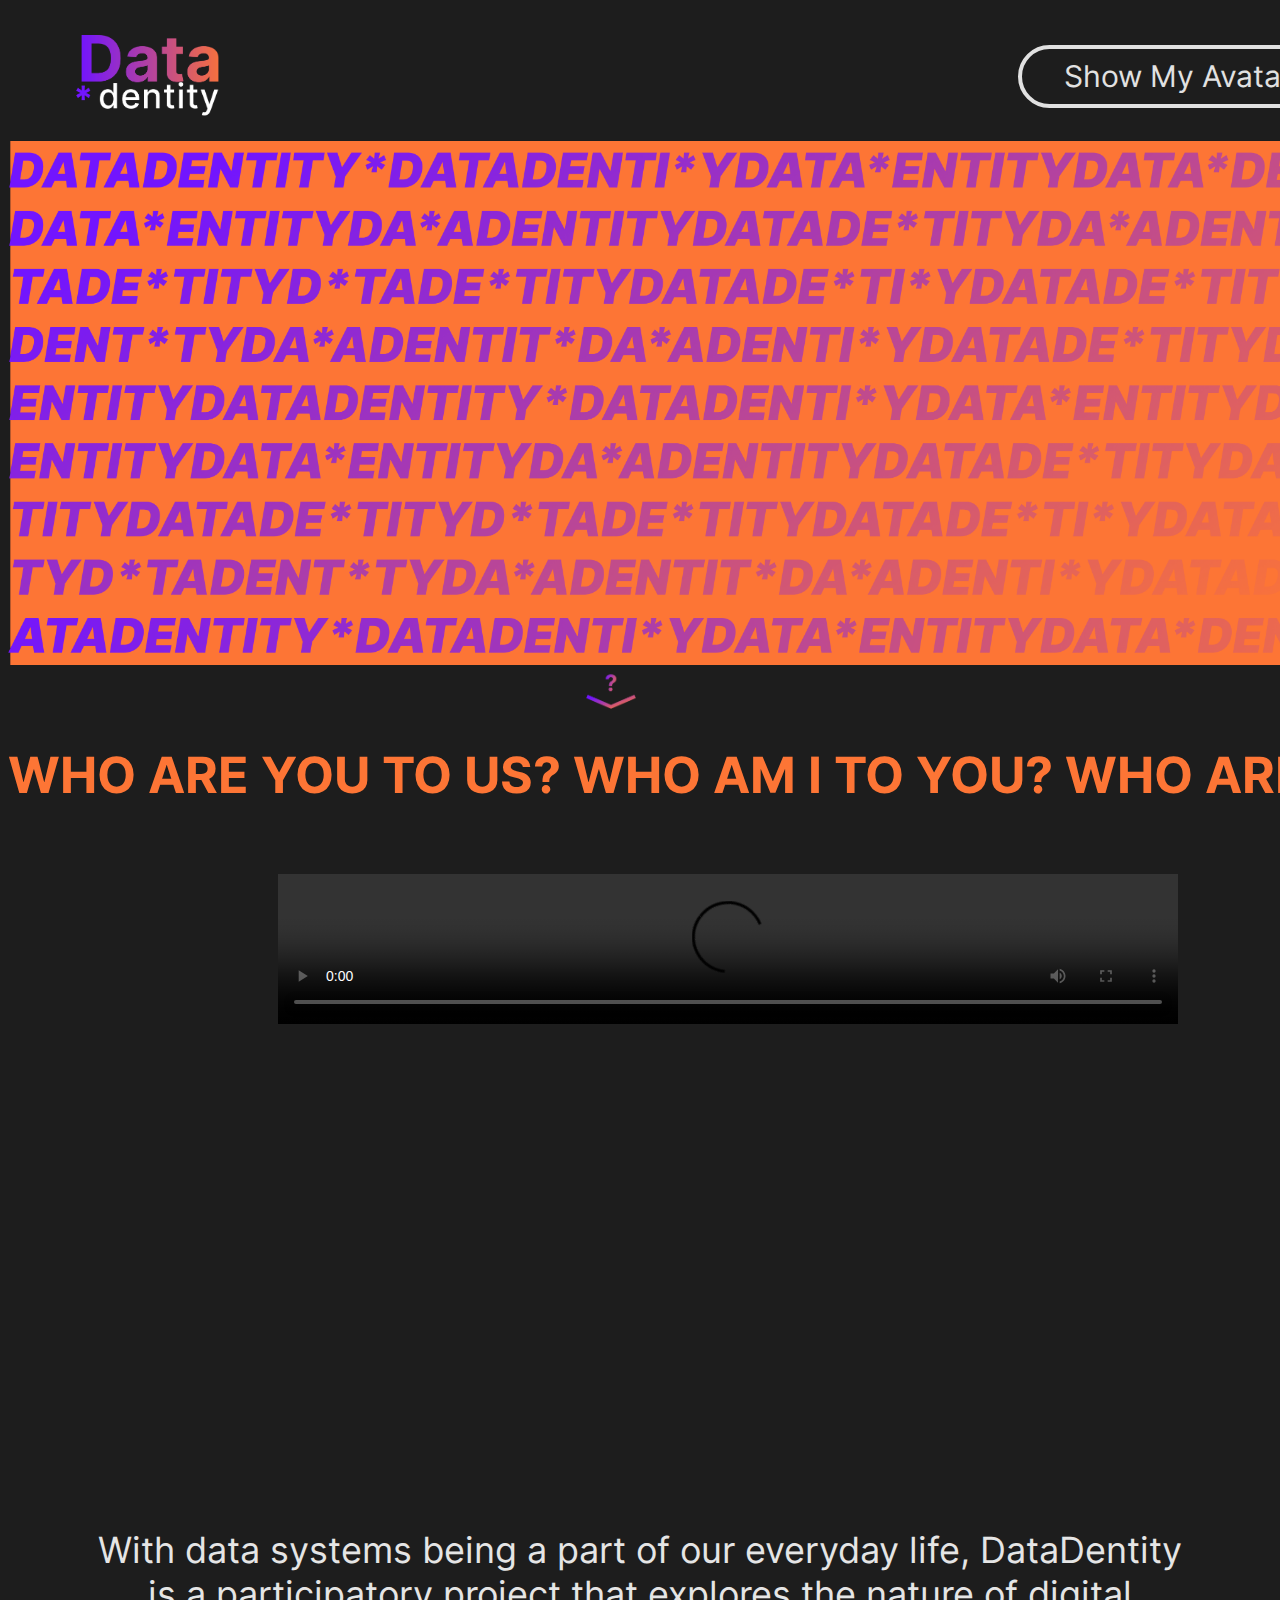
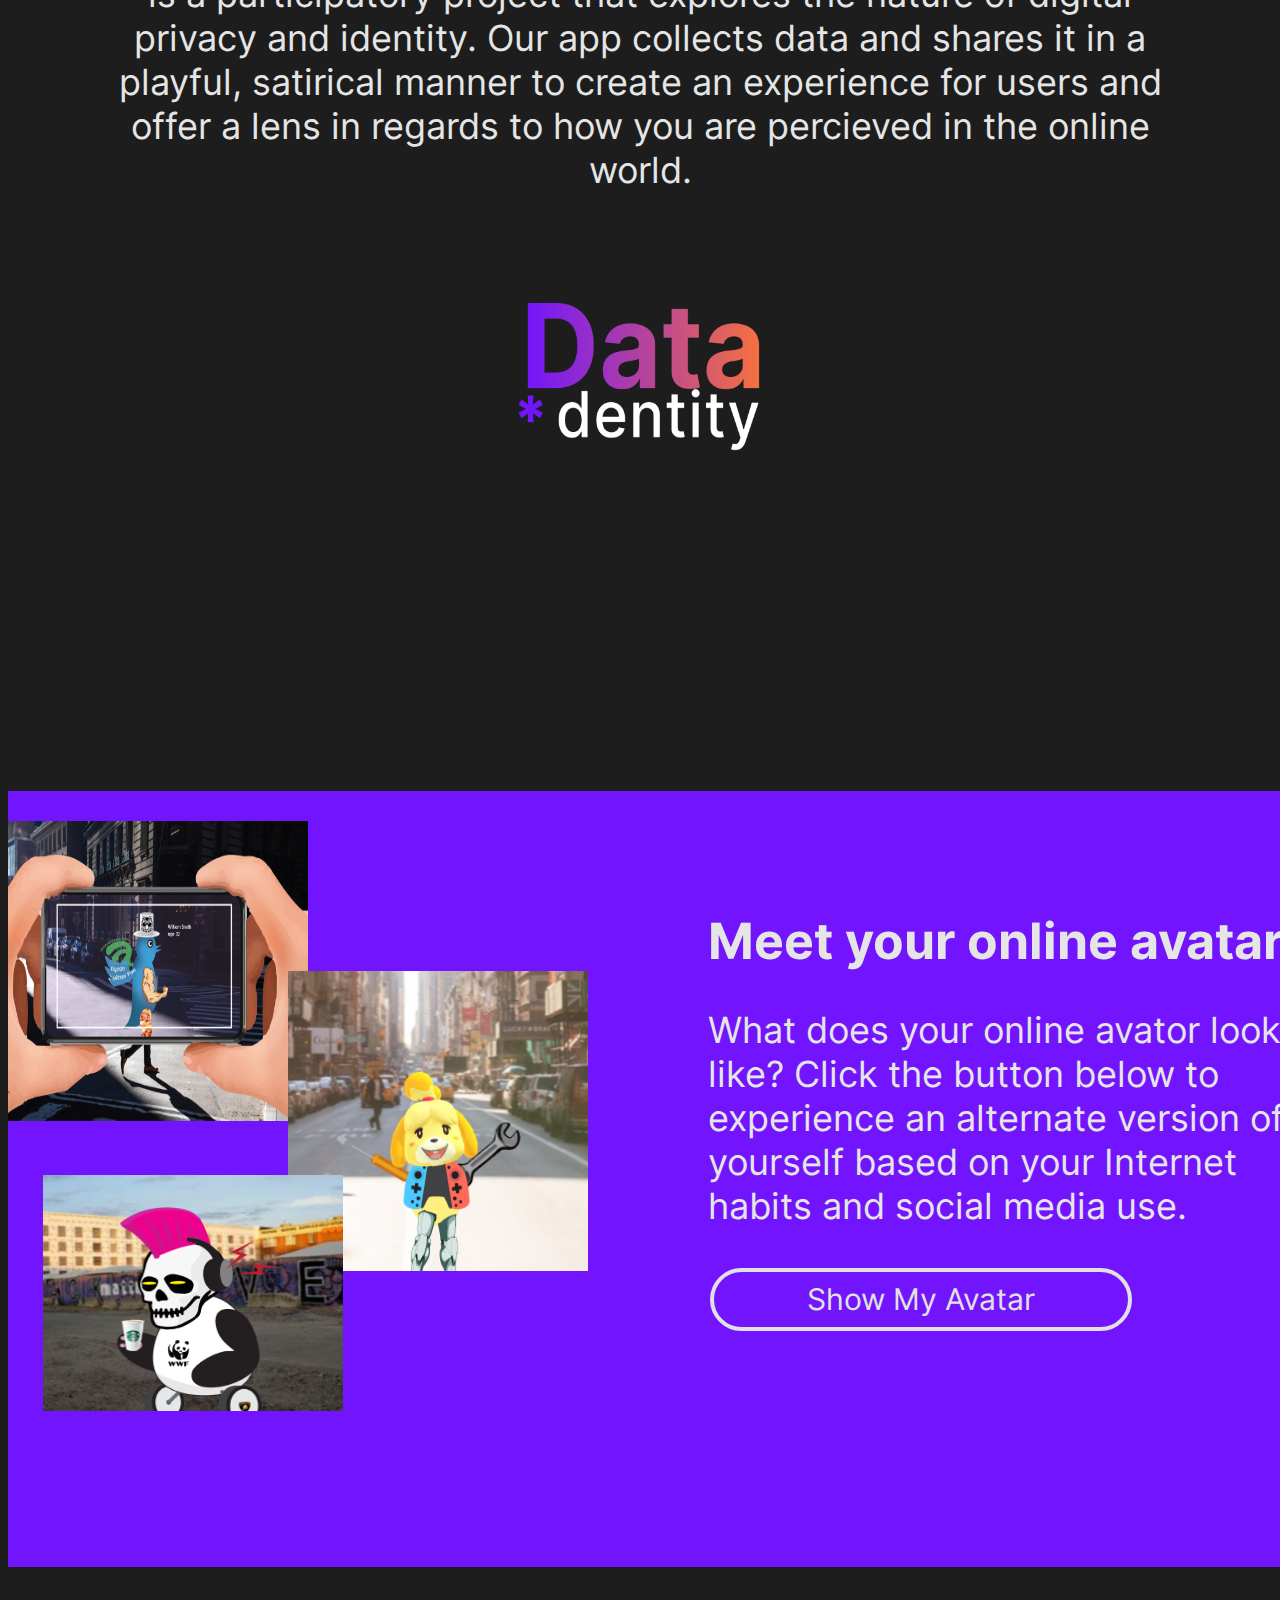
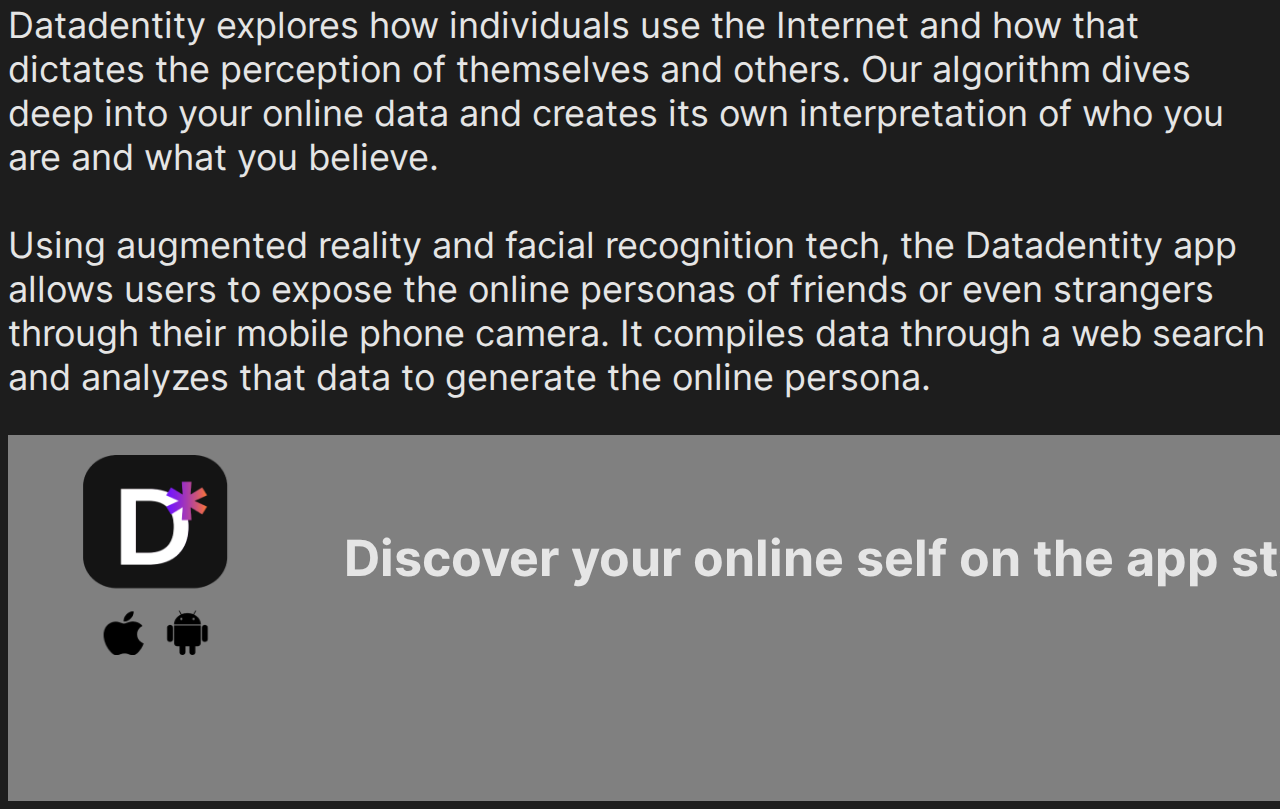
==== index.html @ d66a1d4f "Update index.html" ====
<!DOCTYPE html>
<html>
    <head>
        <link href="stylesupdated.css" rel="stylesheet">
        <title>Datadentity</title>
    </head>
    <body>
        <div class="navBar" style="padding-left:66px; padding-top: 27px">
            <a href="index.html"><img src="logo.png" width=148 height=82 > </a>
            <a href="page2.html" class="button navbutton">Show My Avatar</a>
        </div>

        <div id = "headerImage">
            <img src="headerimage.png" height=524>
        </div>

        <div id="scrollImage">
            <img src="scroll.png" height=40>
        </div>
<p class="marquee">
  <span> WHO ARE YOU TO US? WHO AM I TO YOU? WHO ARE WE TO EACH OTHER? WHO ARE YOU TO US?&nbsp;</span>
</p>

<div id="video">
    <video width="900" controls>
        <source src="datadentityVideoTheSmallest.mp4" type="video/mp4">
    </video>
</div>


<div id="bodytext1">
            <p>With data systems being a part of our everyday life, DataDentity is a participatory project 
                that explores the nature of digital privacy and identity. Our app collects data and shares 
                it in a playful, satirical manner to create an experience for users 
                and offer a lens in regards to how you are percieved in the online world.</p>
</div>

<div id="vidlogo">
    <img src="logo.png" width=250 height=150 >
</div>
    

<div class="purplebox">
    <div id="pics">
        <div id="avatar1">
            <img src="birdimage.png" width=300 height=300>
        </div>
        <div id="avatar2">
            <img src="dogimage.png" width=300 height=300>
        </div>
        <div id="avatar3">
            <img src="pandaimage.png" width=300 height=300>
        </div>
    </div>
    <div id="avatartext">
        <h1>Meet your online avatar.</h1>
        <p>What does your online avator look like? Click the button below to experience an alternate version of yourself based on your Internet habits and social media use.</p>
        <a  href="page2.html" class="button outlinedbutton">Show My Avatar</a>  
    </div>
            
</div>


<div id="bodytext2">
    <p>Datadentity explores how individuals use the Internet and how that dictates the perception
         of themselves and others. Our algorithm dives deep into your online data and creates its 
         own interpretation of who you are and what you believe. <br><br>

        Using augmented reality and facial recognition tech, the Datadentity app allows users to 
        expose the online personas of friends or even strangers through their mobile phone camera. 
        It compiles data through a web search and analyzes that data to generate the online persona.</p>
</div>
       

<div id="greybox">
    <div id="appImage">
        <img src="appimage.png" width=150 height=200>
     </div>
    <div id="apptext">
        <h1>Discover your online self on the app store.</h1>
    </div>
</div>
      

<!-- <div id="footer">
        <img src="logo.png" width=200 height=150>
    </div> -->

    </body>
</html>
---- stylesupdated.css ----
@font-face {
    font-family: 'inter-regular';
    src: url('inter_regular.eot');
    src: url('inter_regular.eot?#iefix') format('embedded-opentype');
    src: url('inter-regular.svg#Inter-Regular') format('svg'),
         url('inter-regular.ttf') format('truetype'),
         url('inter-regular.woff') format('woff');
    font-weight: normal;
    font-style: normal;
  }
  @font-face {
    font-family: 'inter-bold';
    src: url('inter-bold.eot');
    src: url('inter-bold.eot?#iefix') format('embedded-opentype'),
         url('inter-bold.svg#Inter-Bold') format('svg'),
         url('inter-bold.ttf') format('truetype'),
         url('inter-bold.woff') format('woff');
    font-weight: normal;
    font-style: normal;
  }
  .marquee {
  margin: 0 auto;
  white-space: nowrap;
  
  width: 1440px;
  height: 121px;
 
  top: 831px;
  color: white;
  font-family: inter-bold;
  color: #FD7535;
  font-size: 50px;
}

.marquee span {
  display: inline-block;
  padding-left:0%;
  animation: marquee 28s linear infinite;
  font-family: inter-bold;
  color: #FD7535;
  font-size: 50px;
}

.marquee2 span {
  animation-delay: 2.5s;
}

@keyframes marquee {
  0% {
    transform: translate(0, 0);
  }
  100% {
    transform: translate(-100%, 0);
  }
}
  
  body{
      background-color: #1D1D1D;
  }
  a {
    text-decoration: none;

  }

  div {
    display: block;
  }
  .button {
      font-family: inter-regular;
      font-size: 30px;
      color: #E1E1E1;
      text-transform: capitalize;
      text-align: center;
      vertical-align: middle;
        display: inline-block;
        margin: 4px 2px;
  }

.navbutton {
	border: 4px solid #E1E1E1;
	border-radius: 100px;
	background: none;
	position: absolute;
  width: 312px;
  line-height: 55px;
	height: 55px;
	left: 1016px;
	top: 41px;
}
.outlinedbutton {
	border: 4px solid #E1E1E1;
	border-radius: 100px;
	background: none;
  width: 414px;
  line-height: 55px;
  height: 55px;
}
.purplebutton {
	border-radius: 100px;
	background: #7215FE;
	position: absolute;
	width: 414px;
	height: 94.54px;
	left: 513px;
	top: 554px;
}
  h1{
	font-family: inter-bold;
	font-style: normal;
	font-size: 50px;
	line-height: 61px;
	color: #E5E5E5;
}

p{
  font-family: inter-regular;
font-style: normal;
font-weight: 500;
font-size: 36px;
line-height: 44px;
color: #E5E5E5;
}

.navBar {
    overflow: hidden;
    padding-bottom: 20px;
     left: 66px;
top: 27px;
  }
  
.navBar a {
    float:left;
  
}

#bodytext1 {
	font-family: inter-regular;
	font-style: normal;
	font-weight: 500;
	font-size: 36px;
	line-height: 44px;
	color: #E5E5E5;
	padding-left: 75px;
	padding-right: 75px;
	padding-bottom: 75px;
	text-align: center;
}
}


#bodytext2 {
	font-family: inter-regular;
	font-style: normal;
	font-weight: 500;
	font-size: 36px;
	line-height: 44px;
	color: #E5E5E5;
	padding-left: 75px;
  	padding-right: 75px;
	padding-bottom: 126px;
}


#bodytext3 {
	font-family: inter-regular;
	font-style: normal;
	font-weight: 500;
	font-size: 26px;
	line-height: 44px;
	color: #E5E5E5;
}


#scrollImage {
    margin-left: auto;
    margin-right: auto;
	width: 108px;
	height: 84px;
	left: 100px;
}


#video {
  margin-left: 270px;
  height: 618px;
}

.purplebox {
  width: 1440px;
  height: 650px;
  background-color: #7215FE;
  flex-direction: row;
	padding-bottom: 126px;
}


  #generatebutton {
    font-family: inter-regular;
    color: #E1E1E1;
    font-size: 30px;
    line-height: 36px;
    border: 4px solid #1D1D1D;
	  border-radius: 100px;
    background-color: #7215FE;
    padding:15px;
    display: block;
    margin: 0 auto;
}


#caption {
  font-family: inter-regular;
	font-style: normal;
	font-weight: 500;
	font-size: 22px;
	line-height: 44px;
	color: #E5E5E5;
}


#avatar1 {
  z-index: 1;
  position: absolute;
}


#avatar2 {
  z-index: 2;
  margin-left:280px;
  position:relative;
  top:150px; 
}


#avatar3 {
  z-index: 3;
  margin-left: 35px;
  position:relative;
  top: 50px;
}


#vidlogo {
    position: relative;
    text-align: center;
	padding-bottom: 300px;
}


#avatartext {
  position:relative;
  margin-left:700px;
  top:120px;
  padding-right: 100px;
}


#pics {
  position:relative;
  float:left;
  margin-top:30px;  
}


#greybox {
  position: relative;
  background-color: grey;
  width: 1440px;
  height: 240px;
	padding-bottom: 126px;

}


#apptext {
  float:right;
 position:relative;
 padding-right: 75px;
 padding-top:60px;

}


#appImage {
  float:left;
  position: relative;
  padding-left: 75px;
  padding-top:20px;
}


.footer {
  position:fixed;
  bottom: 0;
  width: 100%;
  }
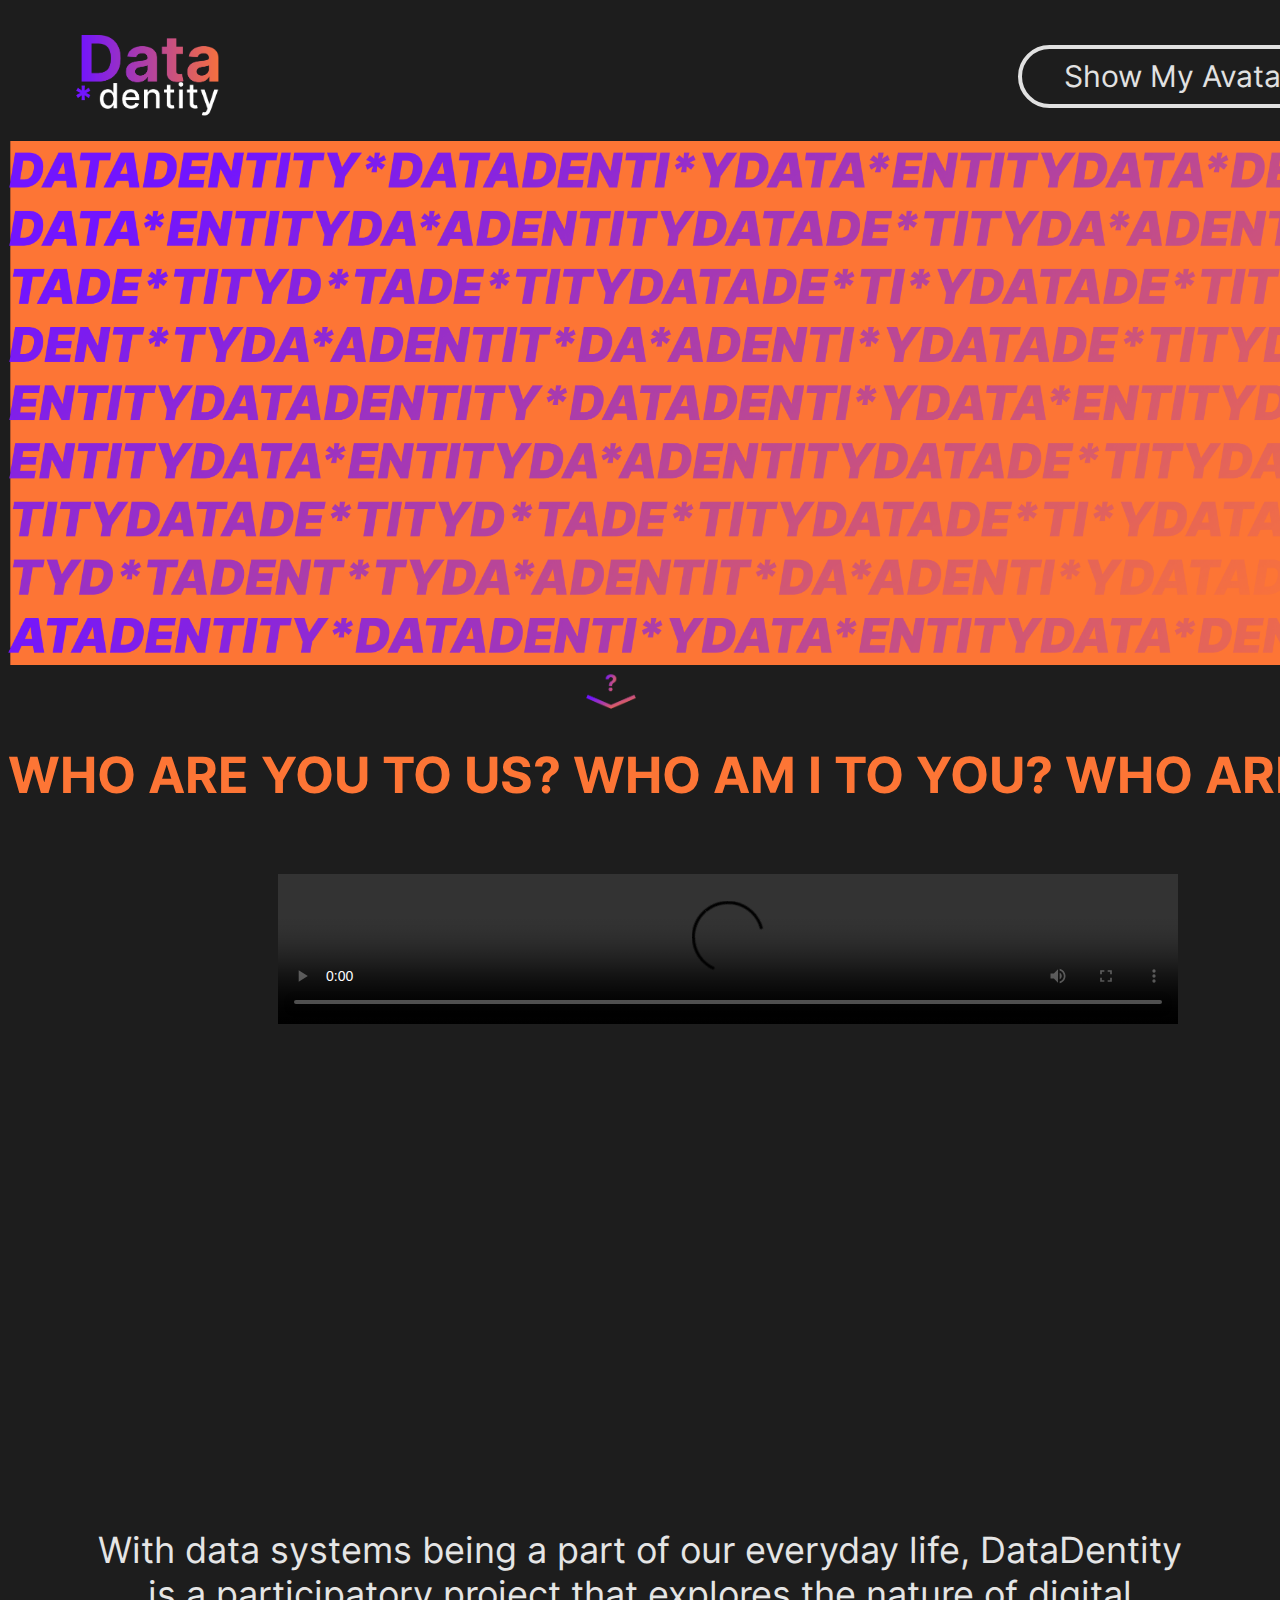
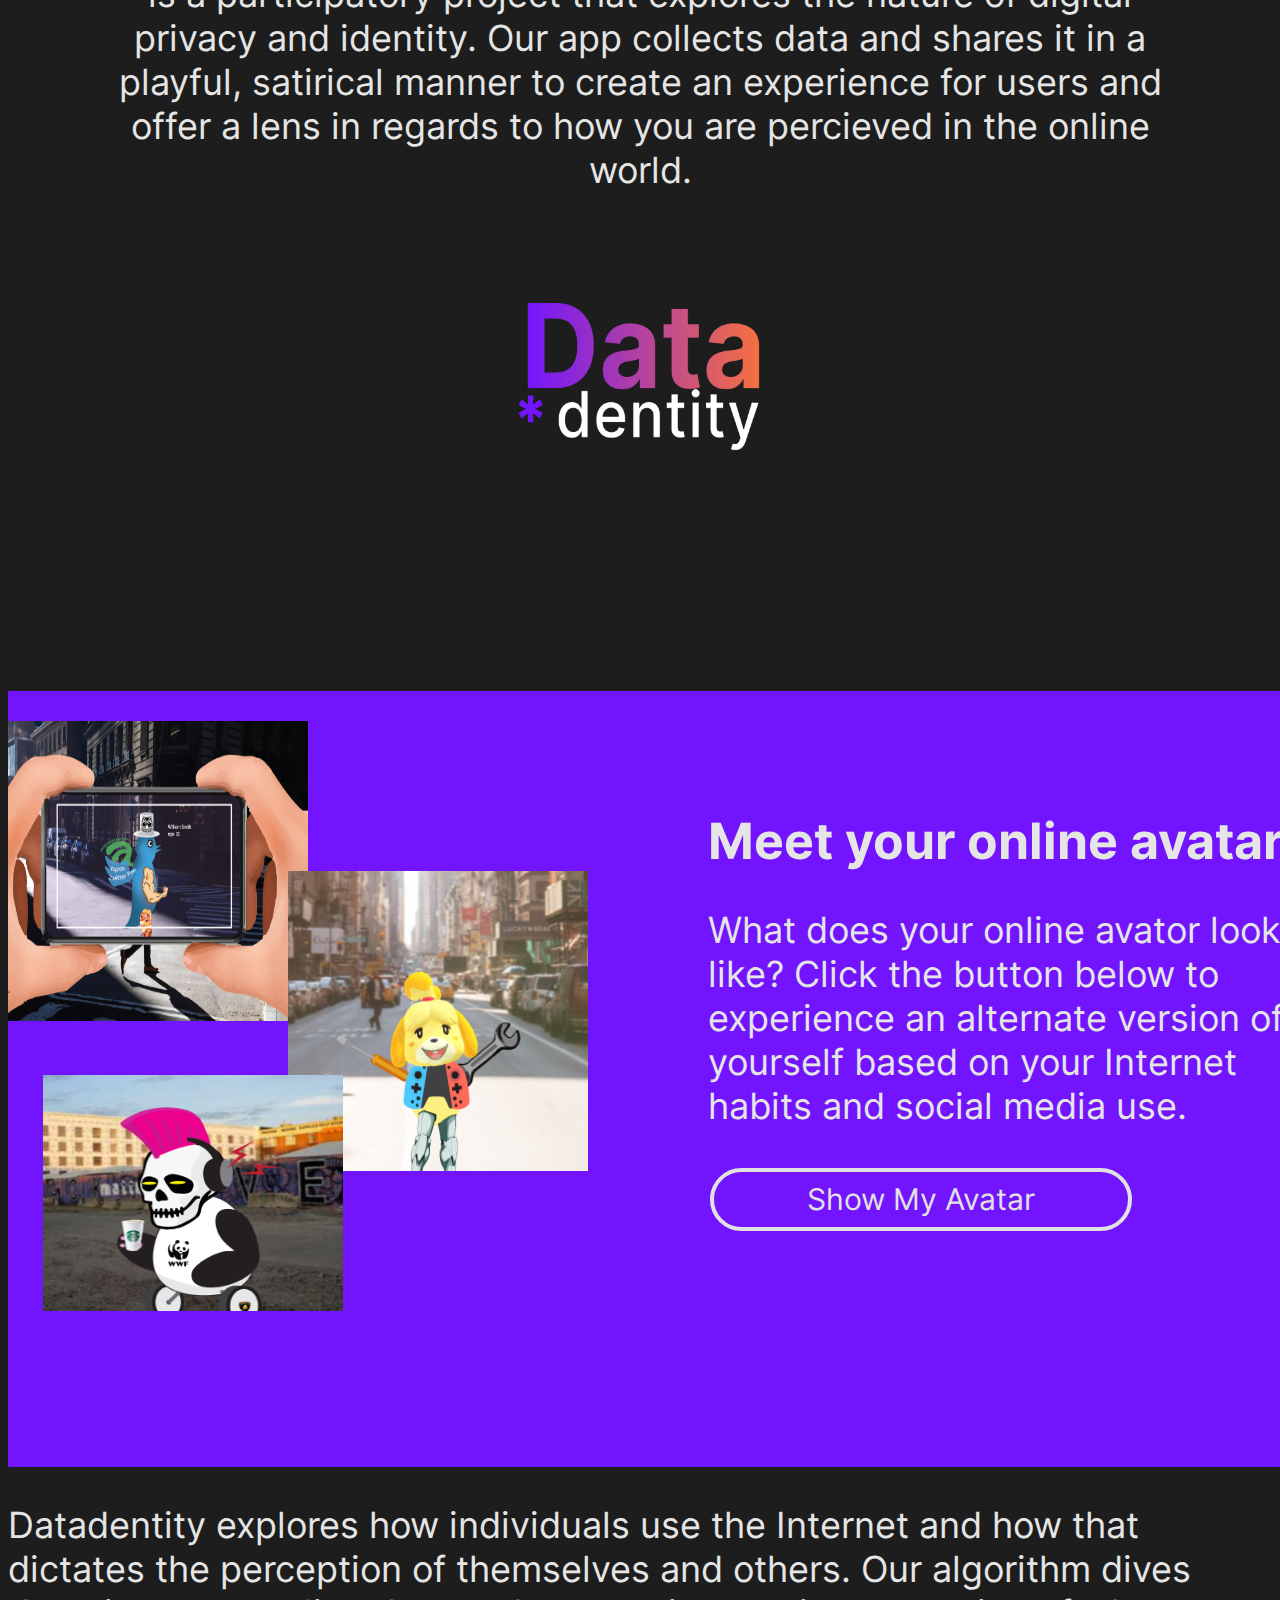
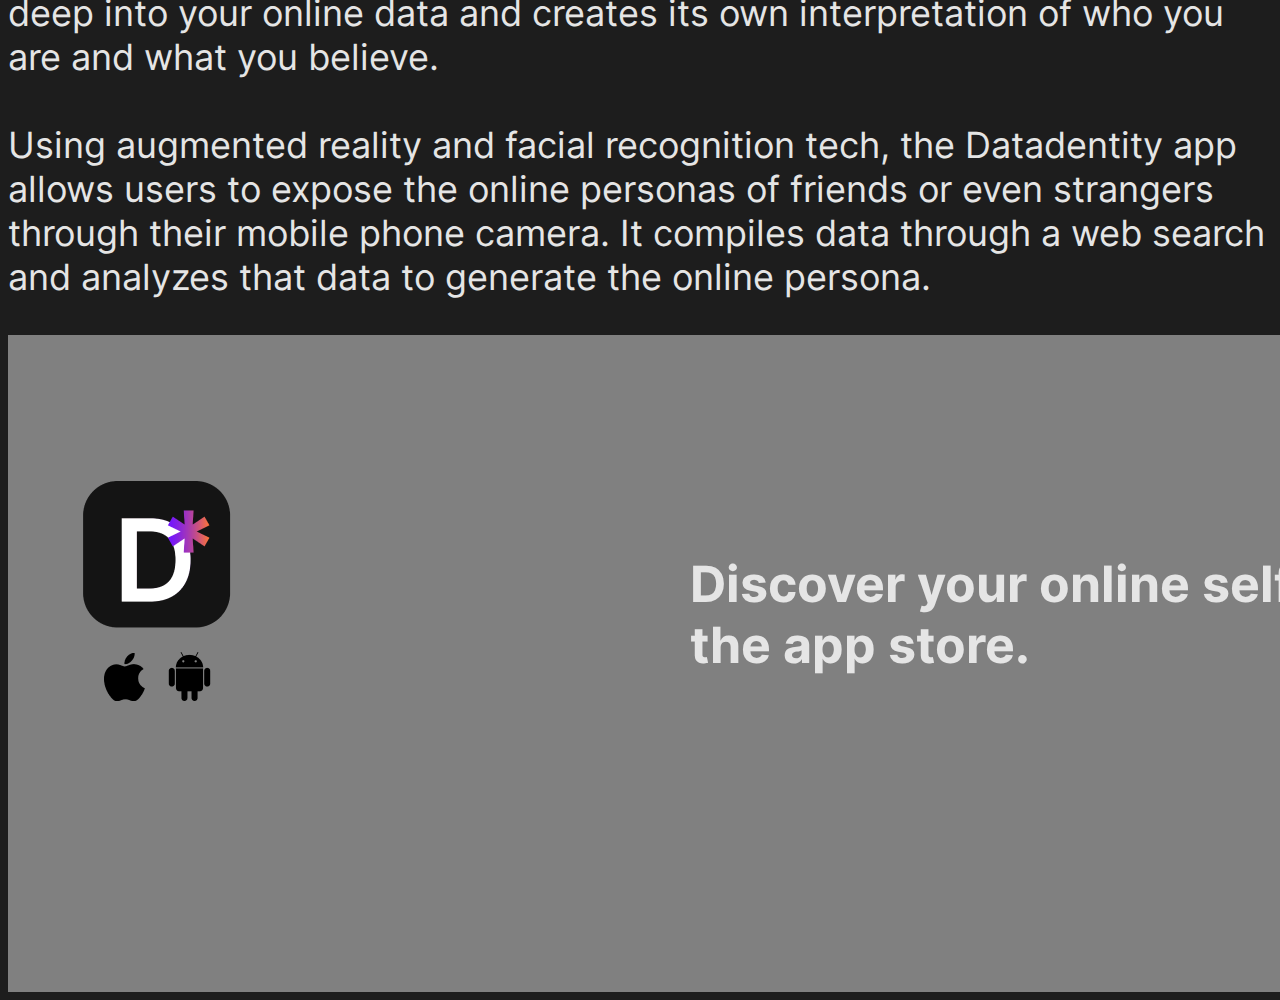
==== commit bfea5ca3: "Update index.html" ====
--- a/index.html
+++ b/index.html
@@ -74,10 +74,10 @@
 
 <div id="greybox">
     <div id="appImage">
-        <img src="appimage.png" width=150 height=200>
+        <img src="appimage.png" width=153 height=220>
      </div>
     <div id="apptext">
-        <h1>Discover your online self on the app store.</h1>
+        <h1 style="width: 683px;height: 122px;">Discover your online self on the app store.</h1>
     </div>
 </div>
       
--- a/stylesupdated.css
+++ b/stylesupdated.css
@@ -157,6 +157,7 @@
 	color: #E5E5E5;
 	padding-left: 75px;
   	padding-right: 75px;
+	padding-top: 126;
 	padding-bottom: 126px;
 }
 
@@ -243,7 +244,7 @@
 #vidlogo {
     position: relative;
     text-align: center;
-	padding-bottom: 300px;
+	padding-bottom: 200px;
 }
 
 
@@ -266,9 +267,9 @@
   position: relative;
   background-color: grey;
   width: 1440px;
-  height: 240px;
-	padding-bottom: 126px;
-
+  height: 405px;
+padding-top: 126px;
+padding-bottom: 126px;
 }
 
 
@@ -277,7 +278,6 @@
  position:relative;
  padding-right: 75px;
  padding-top:60px;
-
 }
 
 
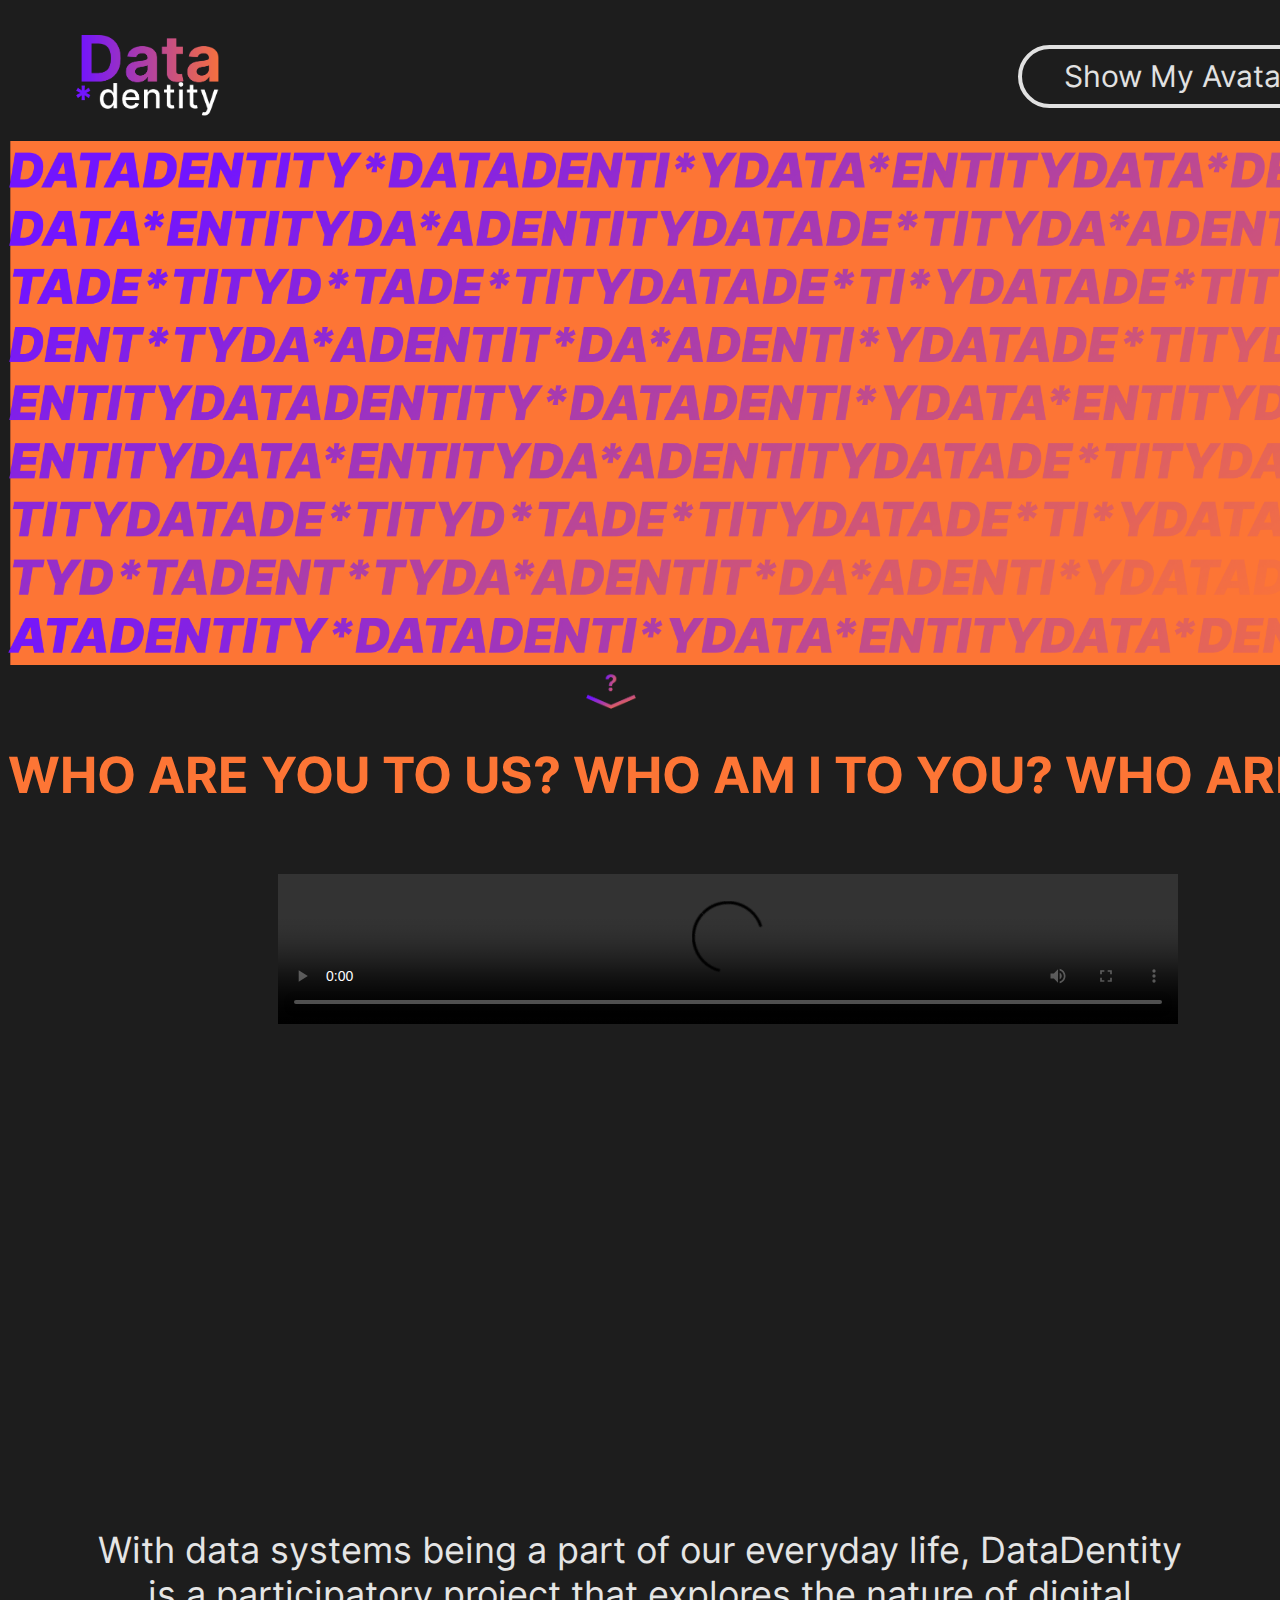
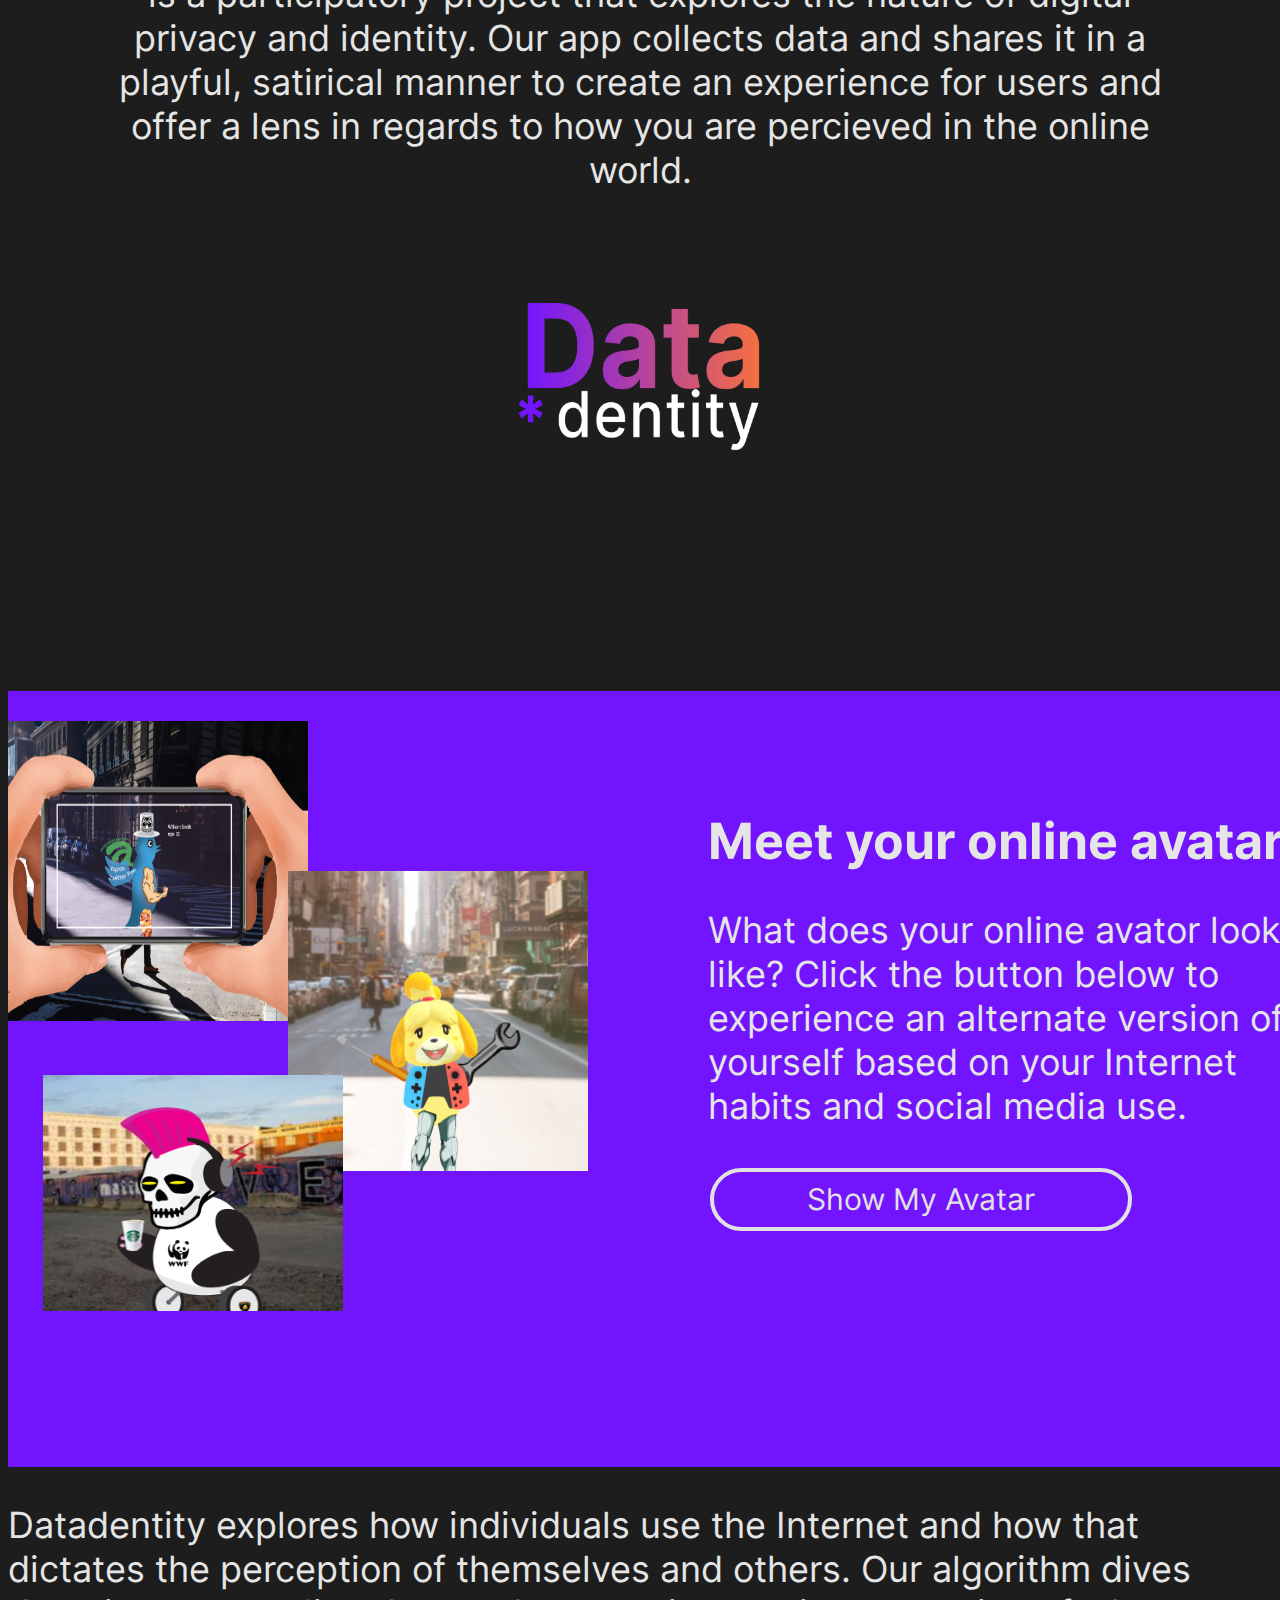
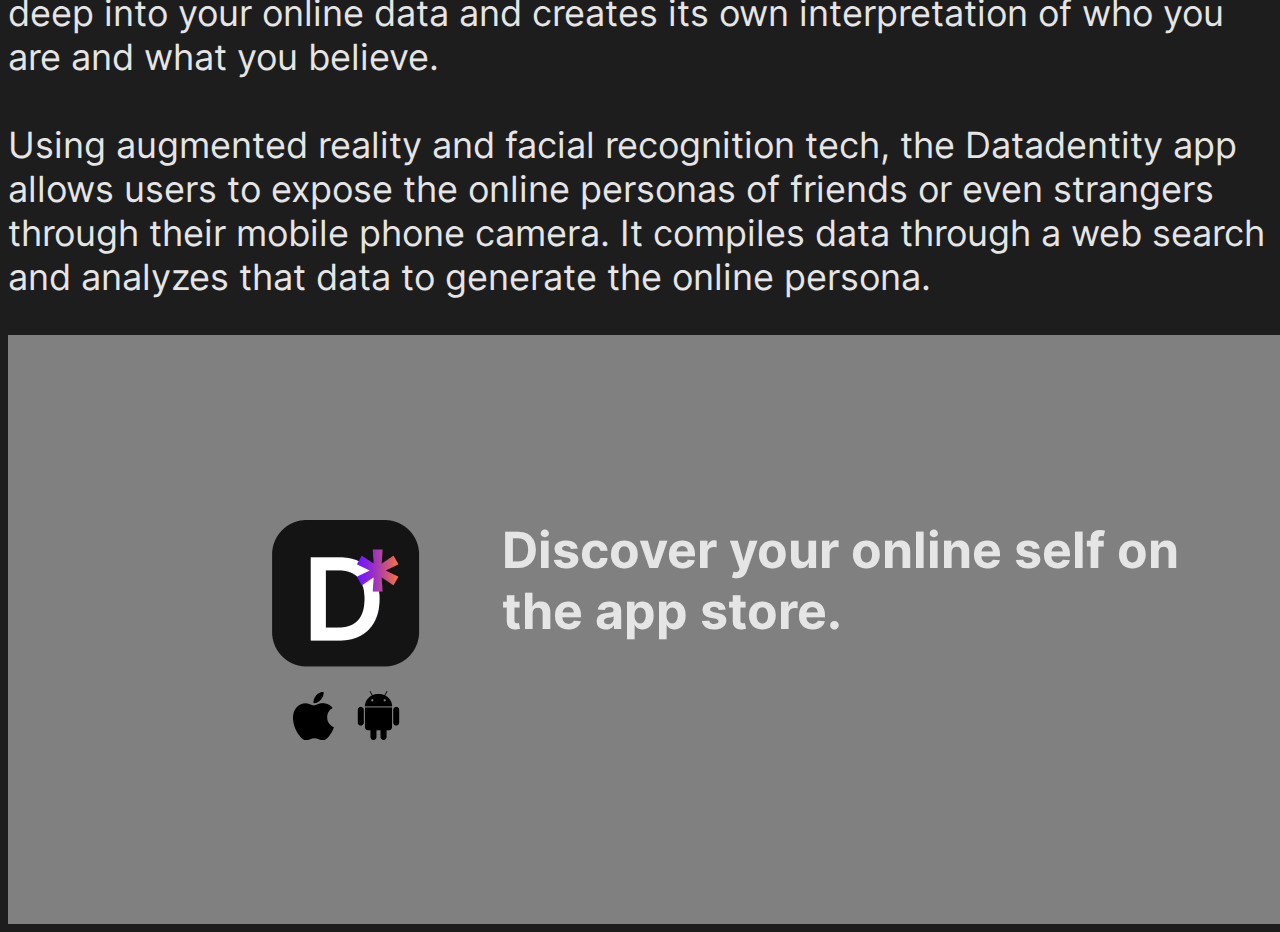
==== commit 147bcf38: "Update index.html" ====
--- a/index.html
+++ b/index.html
@@ -56,8 +56,7 @@
         <h1>Meet your online avatar.</h1>
         <p>What does your online avator look like? Click the button below to experience an alternate version of yourself based on your Internet habits and social media use.</p>
         <a  href="page2.html" class="button outlinedbutton">Show My Avatar</a>  
-    </div>
-            
+    </div>          
 </div>
 
 
@@ -77,7 +76,7 @@
         <img src="appimage.png" width=153 height=220>
      </div>
     <div id="apptext">
-        <h1 style="width: 683px;height: 122px;">Discover your online self on the app store.</h1>
+        <h1 style="width: 683px; height: 122px;">Discover your online self on the app store.</h1>
     </div>
 </div>
       
--- a/stylesupdated.css
+++ b/stylesupdated.css
@@ -268,15 +268,16 @@
   background-color: grey;
   width: 1440px;
   height: 405px;
-padding-top: 126px;
-padding-bottom: 126px;
+padding-top: 92px;
+padding-bottom: 92px;
 }
 
 
 #apptext {
   float:right;
  position:relative;
- padding-right: 75px;
+ padding-left: 76px;
+padding-right: 263px;
  padding-top:60px;
 }
 
@@ -284,8 +285,8 @@
 #appImage {
   float:left;
   position: relative;
-  padding-left: 75px;
-  padding-top:20px;
+  padding-left: 264px;
+  padding-top:93px;
 }
 
 
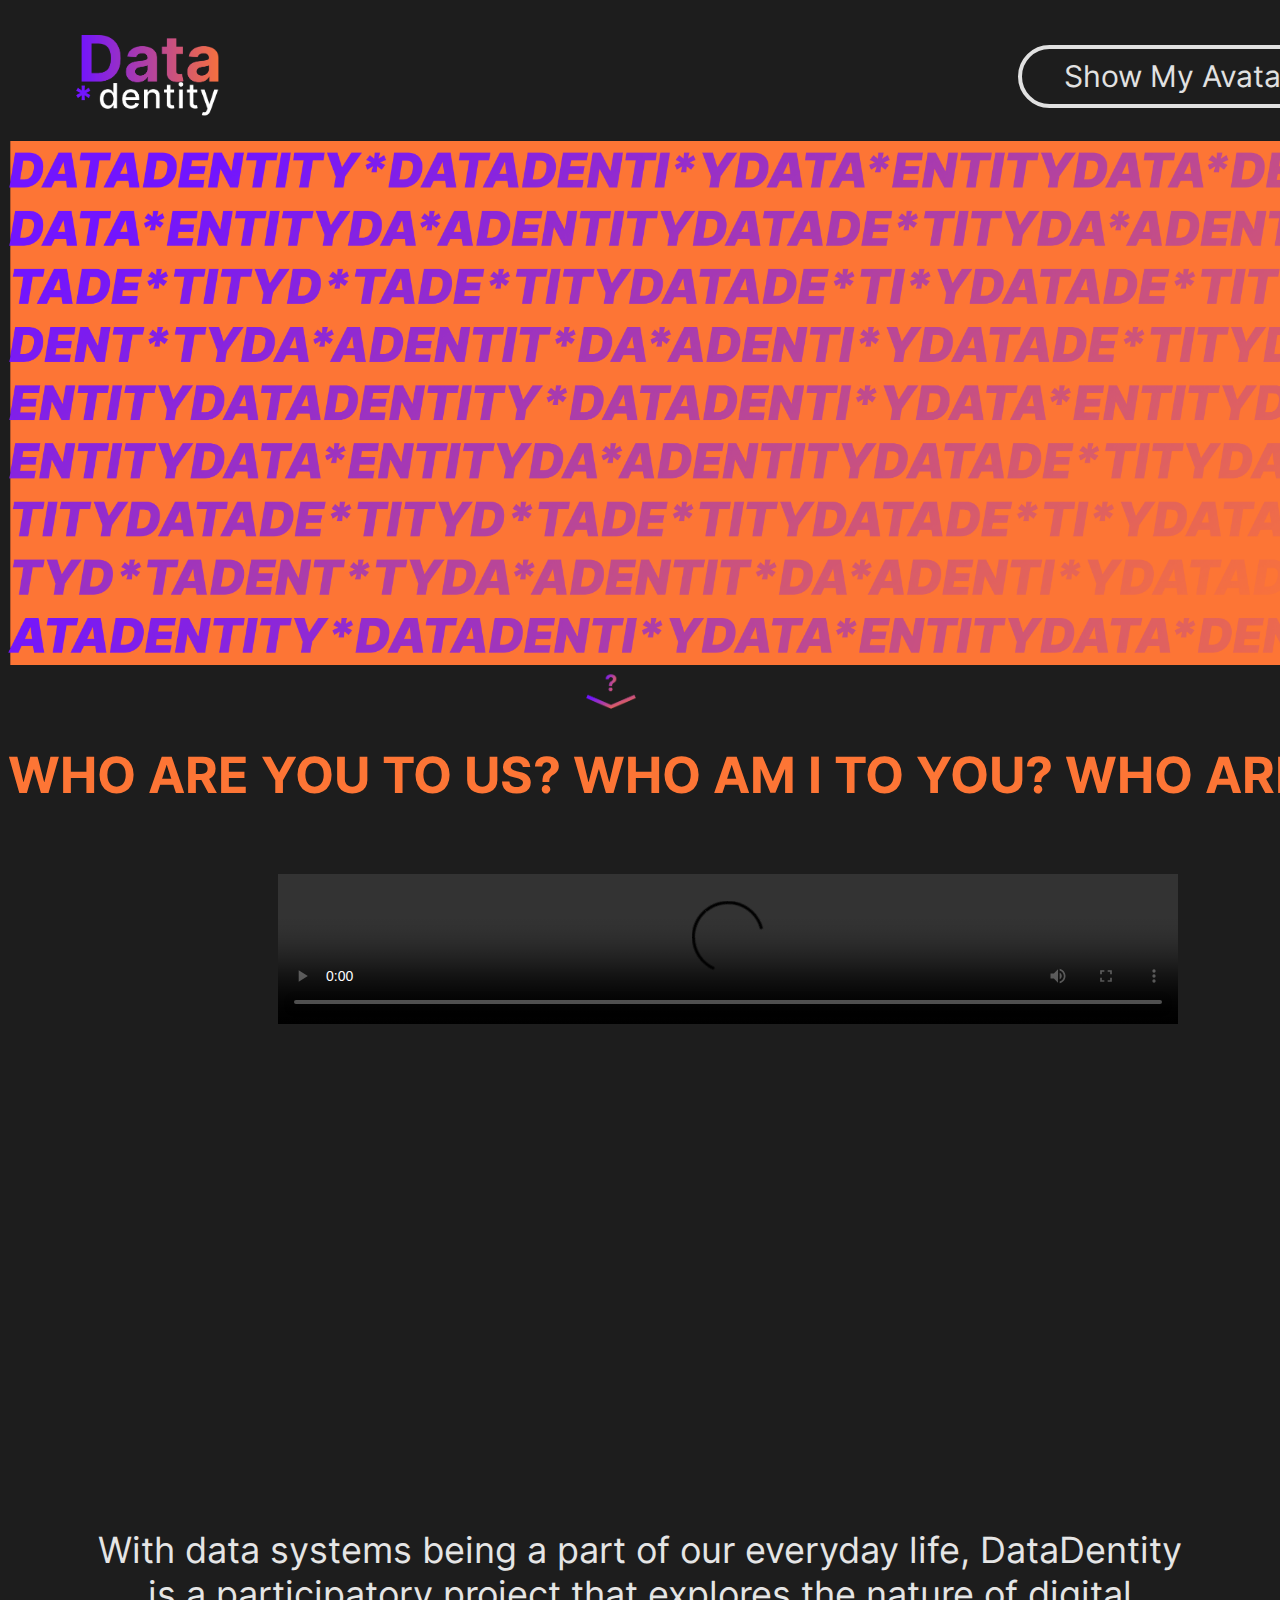
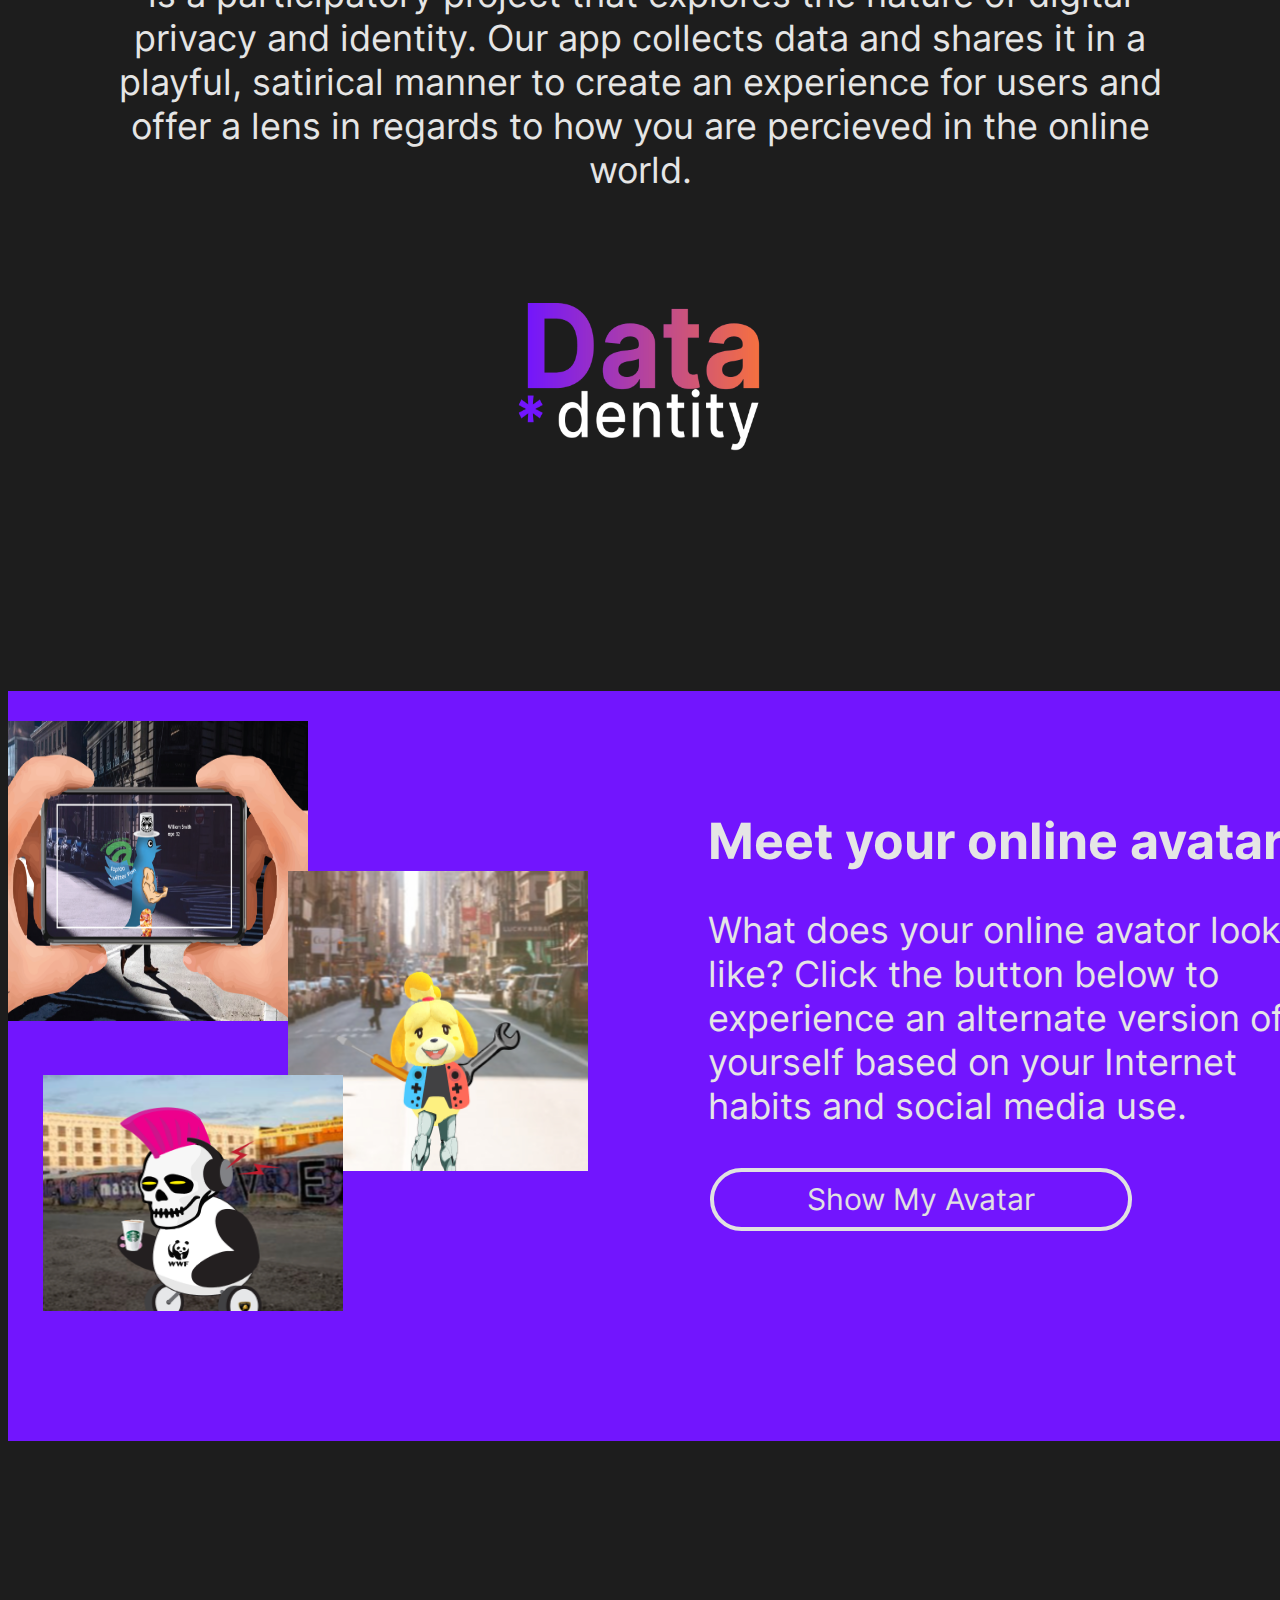
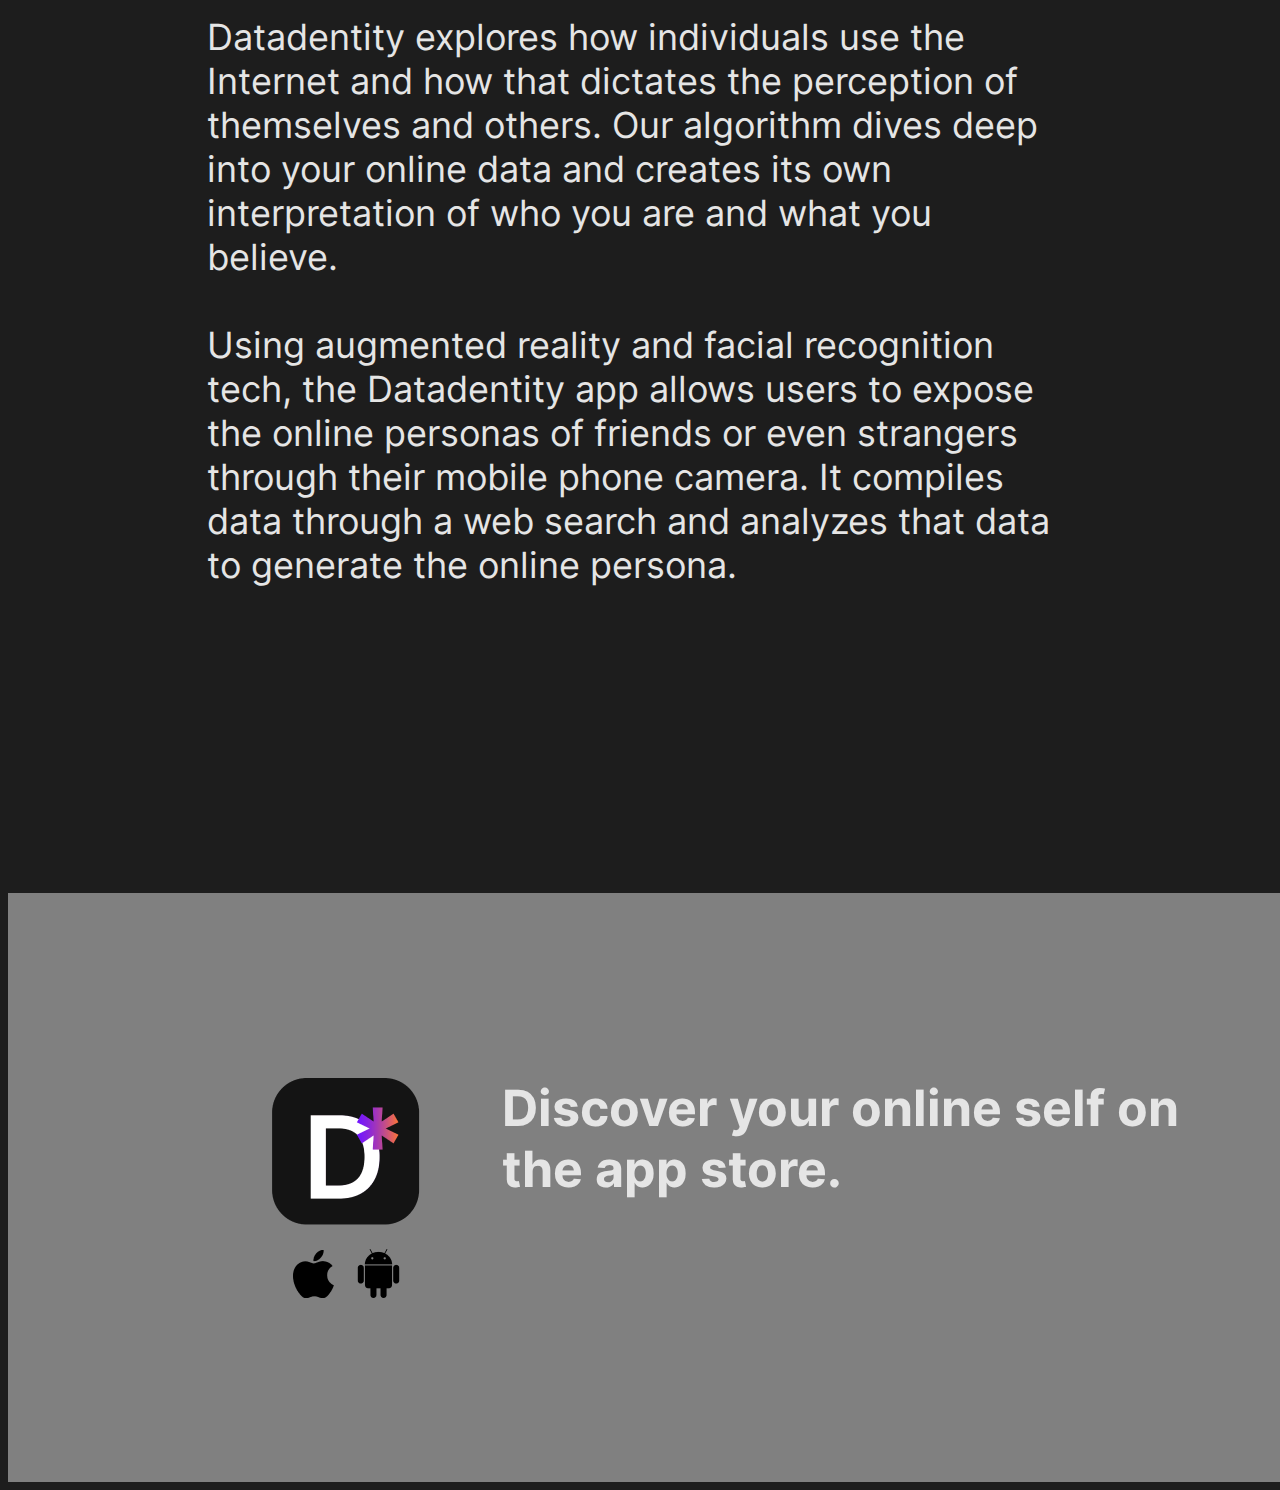
==== commit 9252ace9: "Update index.html" ====
--- a/index.html
+++ b/index.html
@@ -67,7 +67,7 @@
 
         Using augmented reality and facial recognition tech, the Datadentity app allows users to 
         expose the online personas of friends or even strangers through their mobile phone camera. 
-        It compiles data through a web search and analyzes that data to generate the online persona.</p>
+        It compiles data through a web search and analyzes that data to generate the online persona.<br><br><br><br></p>
 </div>
        
 
--- a/stylesupdated.css
+++ b/stylesupdated.css
@@ -57,14 +57,18 @@
   body{
       background-color: #1D1D1D;
   }
+
+
   a {
     text-decoration: none;
-
-  }
+  }
+
 
   div {
     display: block;
   }
+
+
   .button {
       font-family: inter-regular;
       font-size: 30px;
@@ -75,6 +79,7 @@
         display: inline-block;
         margin: 4px 2px;
   }
+
 
 .navbutton {
 	border: 4px solid #E1E1E1;
@@ -87,6 +92,8 @@
 	left: 1016px;
 	top: 41px;
 }
+
+
 .outlinedbutton {
 	border: 4px solid #E1E1E1;
 	border-radius: 100px;
@@ -95,6 +102,8 @@
   line-height: 55px;
   height: 55px;
 }
+
+
 .purplebutton {
 	border-radius: 100px;
 	background: #7215FE;
@@ -104,7 +113,9 @@
 	left: 513px;
 	top: 554px;
 }
-  h1{
+
+
+h1{
 	font-family: inter-bold;
 	font-style: normal;
 	font-size: 50px;
@@ -112,8 +123,9 @@
 	color: #E5E5E5;
 }
 
+
 p{
-  font-family: inter-regular;
+font-family: inter-regular;
 font-style: normal;
 font-weight: 500;
 font-size: 36px;
@@ -121,6 +133,7 @@
 color: #E5E5E5;
 }
 
+
 .navBar {
     overflow: hidden;
     padding-bottom: 20px;
@@ -128,37 +141,25 @@
 top: 27px;
   }
   
+
 .navBar a {
     float:left;
-  
-}
+}
+
 
 #bodytext1 {
-	font-family: inter-regular;
-	font-style: normal;
-	font-weight: 500;
-	font-size: 36px;
-	line-height: 44px;
-	color: #E5E5E5;
 	padding-left: 75px;
 	padding-right: 75px;
 	padding-bottom: 75px;
 	text-align: center;
 }
-}
 
 
 #bodytext2 {
-	font-family: inter-regular;
-	font-style: normal;
-	font-weight: 500;
-	font-size: 36px;
-	line-height: 44px;
-	color: #E5E5E5;
-	padding-left: 75px;
-  	padding-right: 75px;
-	padding-top: 126;
-	padding-bottom: 126px;
+	margin-left: 199px;
+  	padding-right: 200px;
+	padding-top: 138px;
+	padding-bottom: 138px;
 }
 
 
@@ -191,7 +192,7 @@
   height: 650px;
   background-color: #7215FE;
   flex-direction: row;
-	padding-bottom: 126px;
+	padding-bottom: 100px;
 }
 
 
@@ -209,16 +210,6 @@
 }
 
 
-#caption {
-  font-family: inter-regular;
-	font-style: normal;
-	font-weight: 500;
-	font-size: 22px;
-	line-height: 44px;
-	color: #E5E5E5;
-}
-
-
 #avatar1 {
   z-index: 1;
   position: absolute;
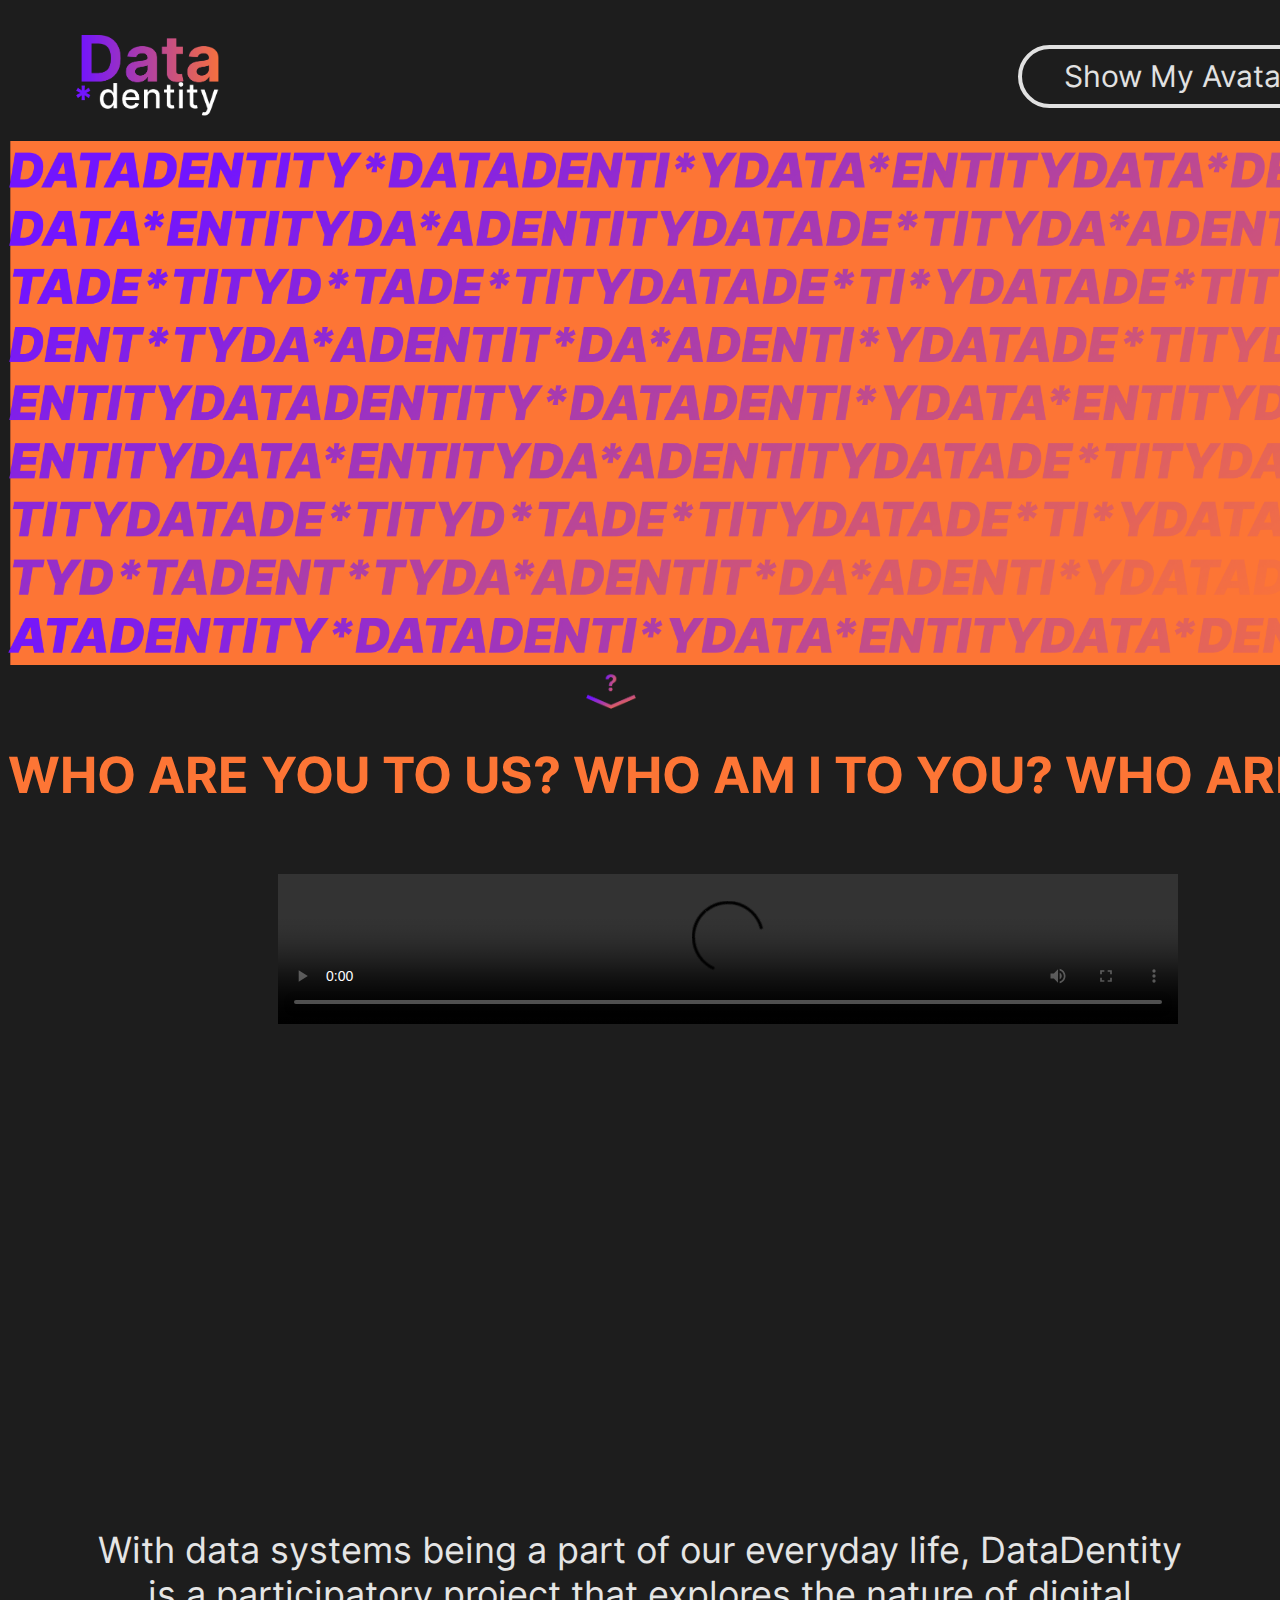
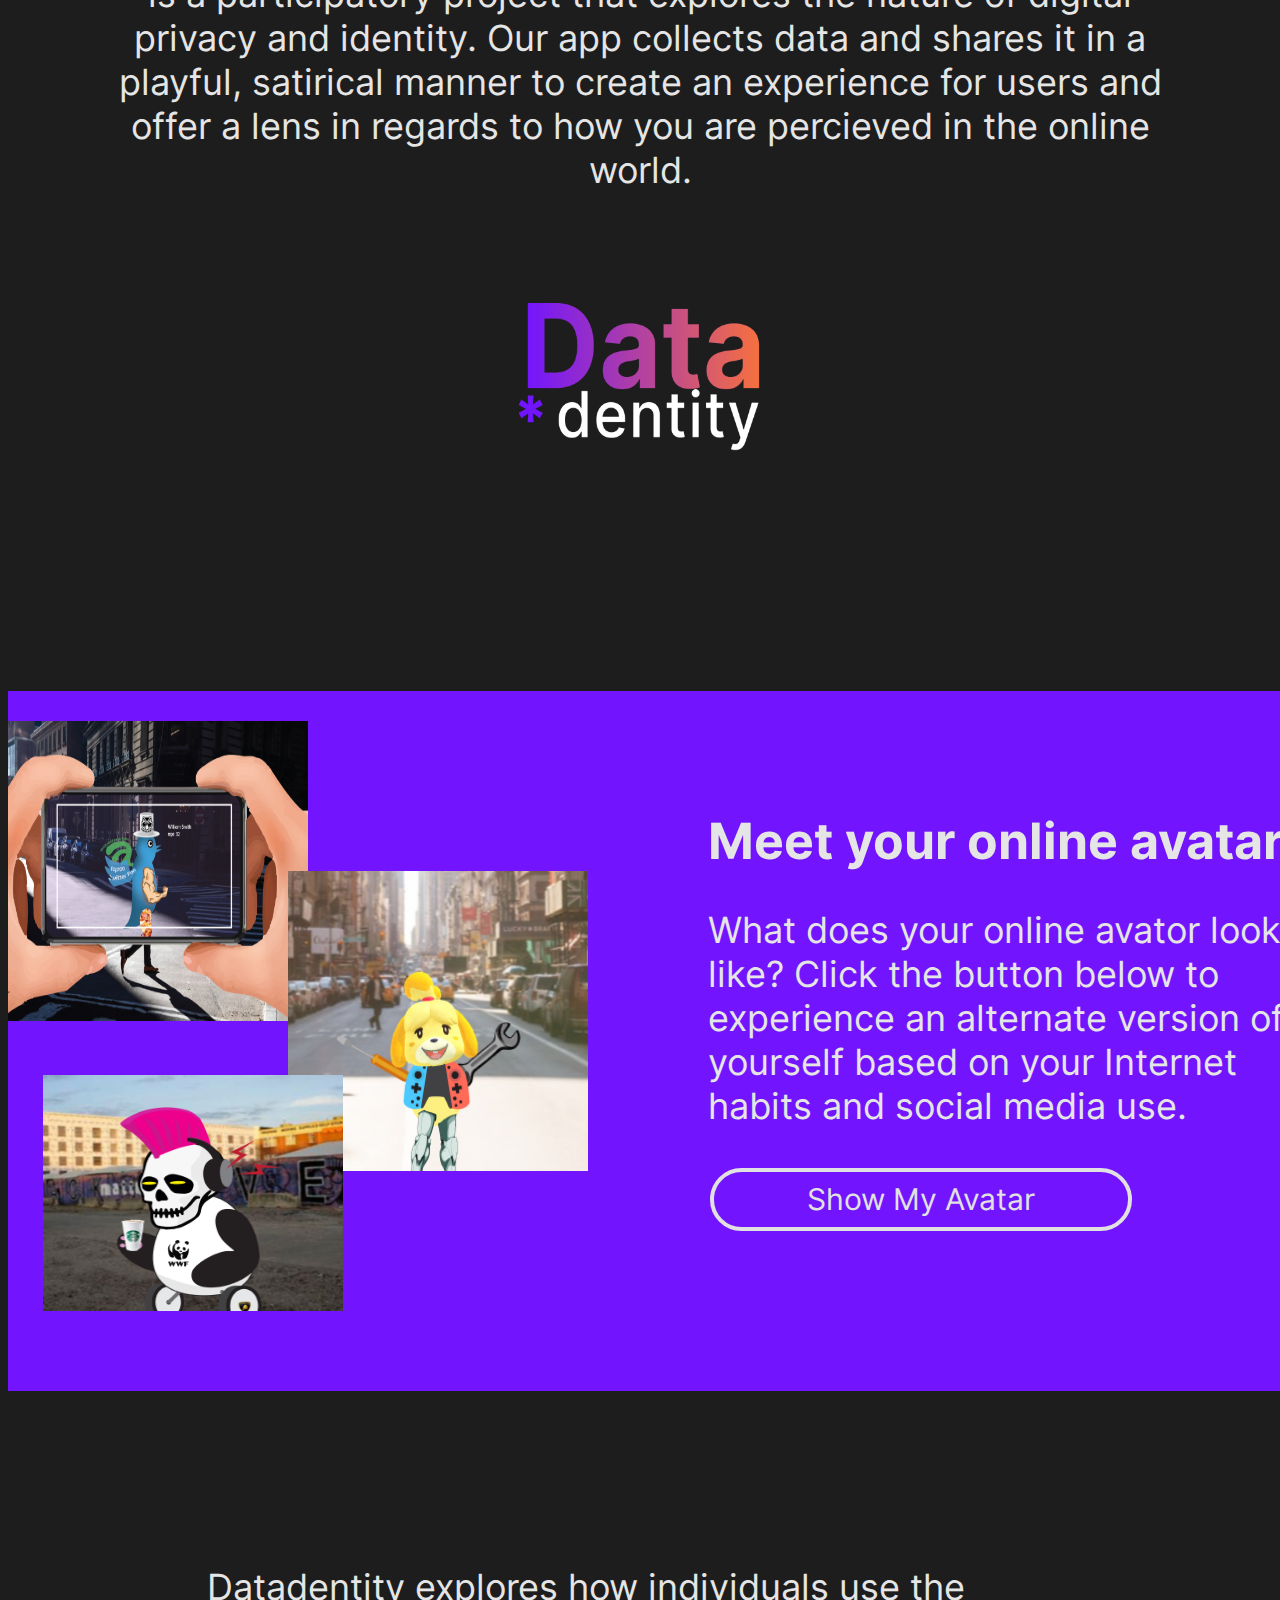
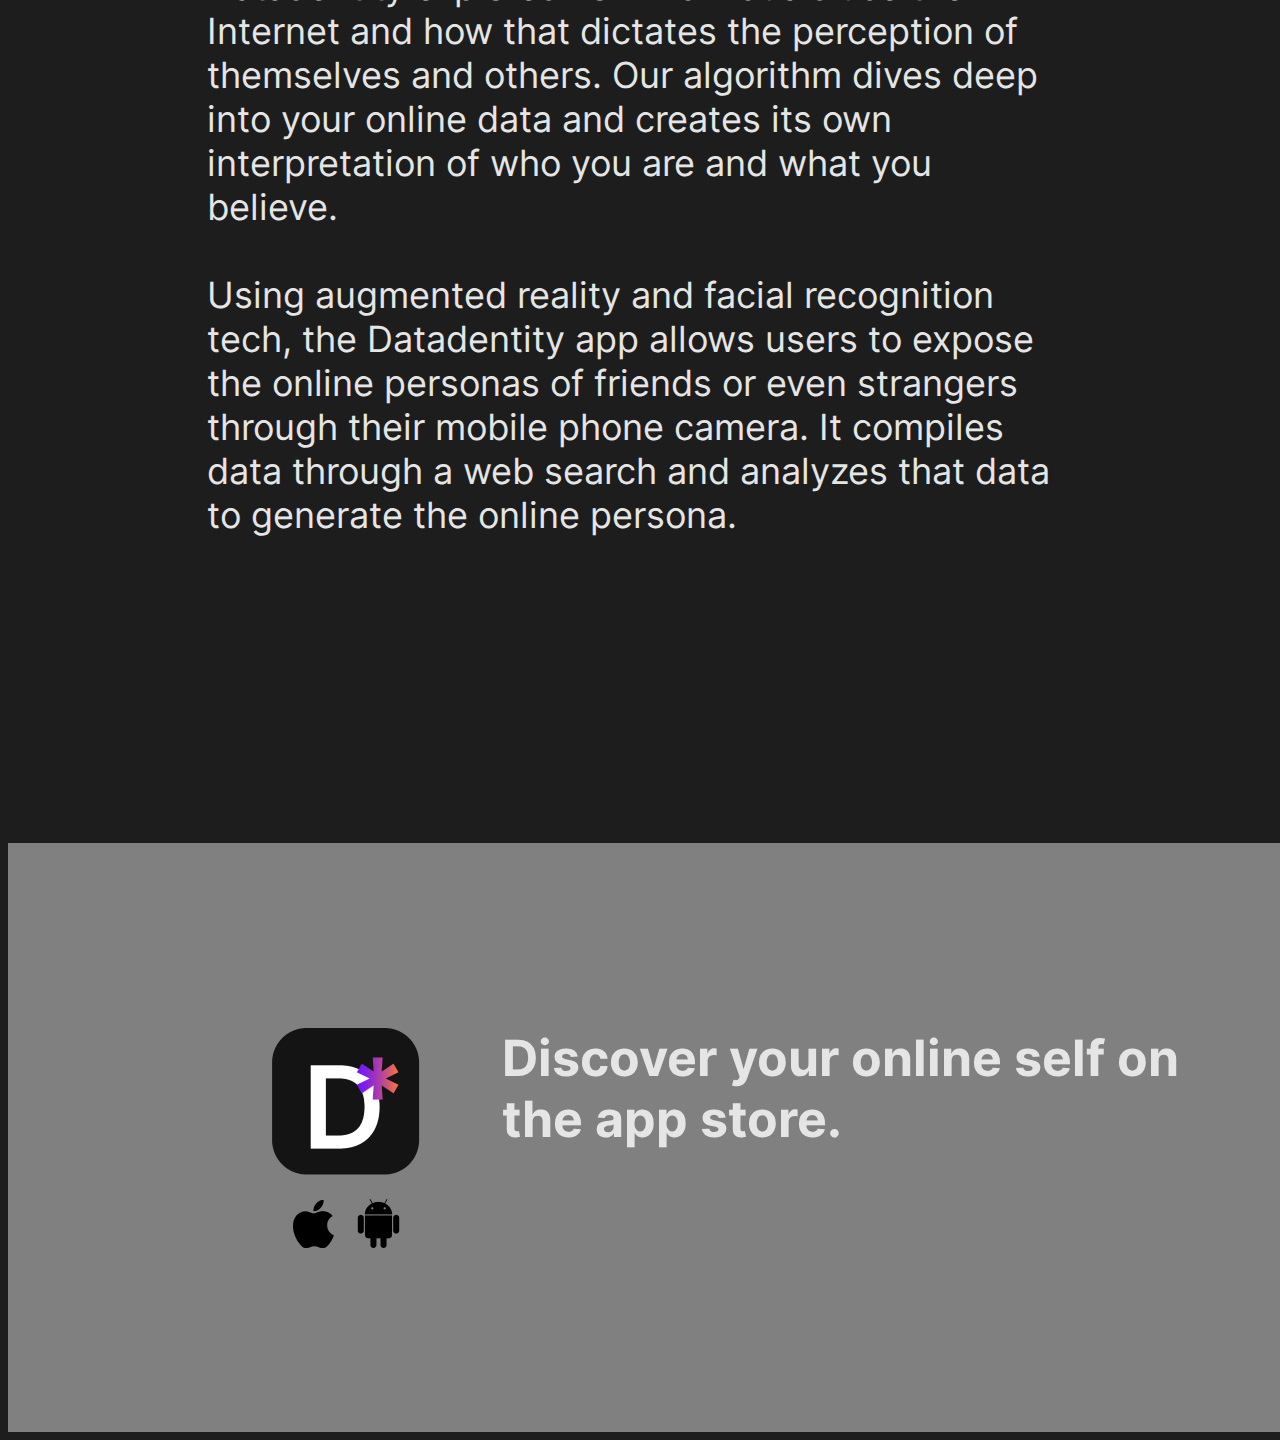
==== commit 5eeb04ed: "Update index.html" ====
--- a/index.html
+++ b/index.html
@@ -60,7 +60,7 @@
 </div>
 
 
-<div id="bodytext2">
+<div class="bodytext2">
     <p>Datadentity explores how individuals use the Internet and how that dictates the perception
          of themselves and others. Our algorithm dives deep into your online data and creates its 
          own interpretation of who you are and what you believe. <br><br>
--- a/stylesupdated.css
+++ b/stylesupdated.css
@@ -155,8 +155,8 @@
 }
 
 
-#bodytext2 {
-	margin-left: 199px;
+.bodytext2 {
+	padding-left: 199px;
   	padding-right: 200px;
 	padding-top: 138px;
 	padding-bottom: 138px;
@@ -192,7 +192,7 @@
   height: 650px;
   background-color: #7215FE;
   flex-direction: row;
-	padding-bottom: 100px;
+	padding-bottom: 50px;
 }
 
 
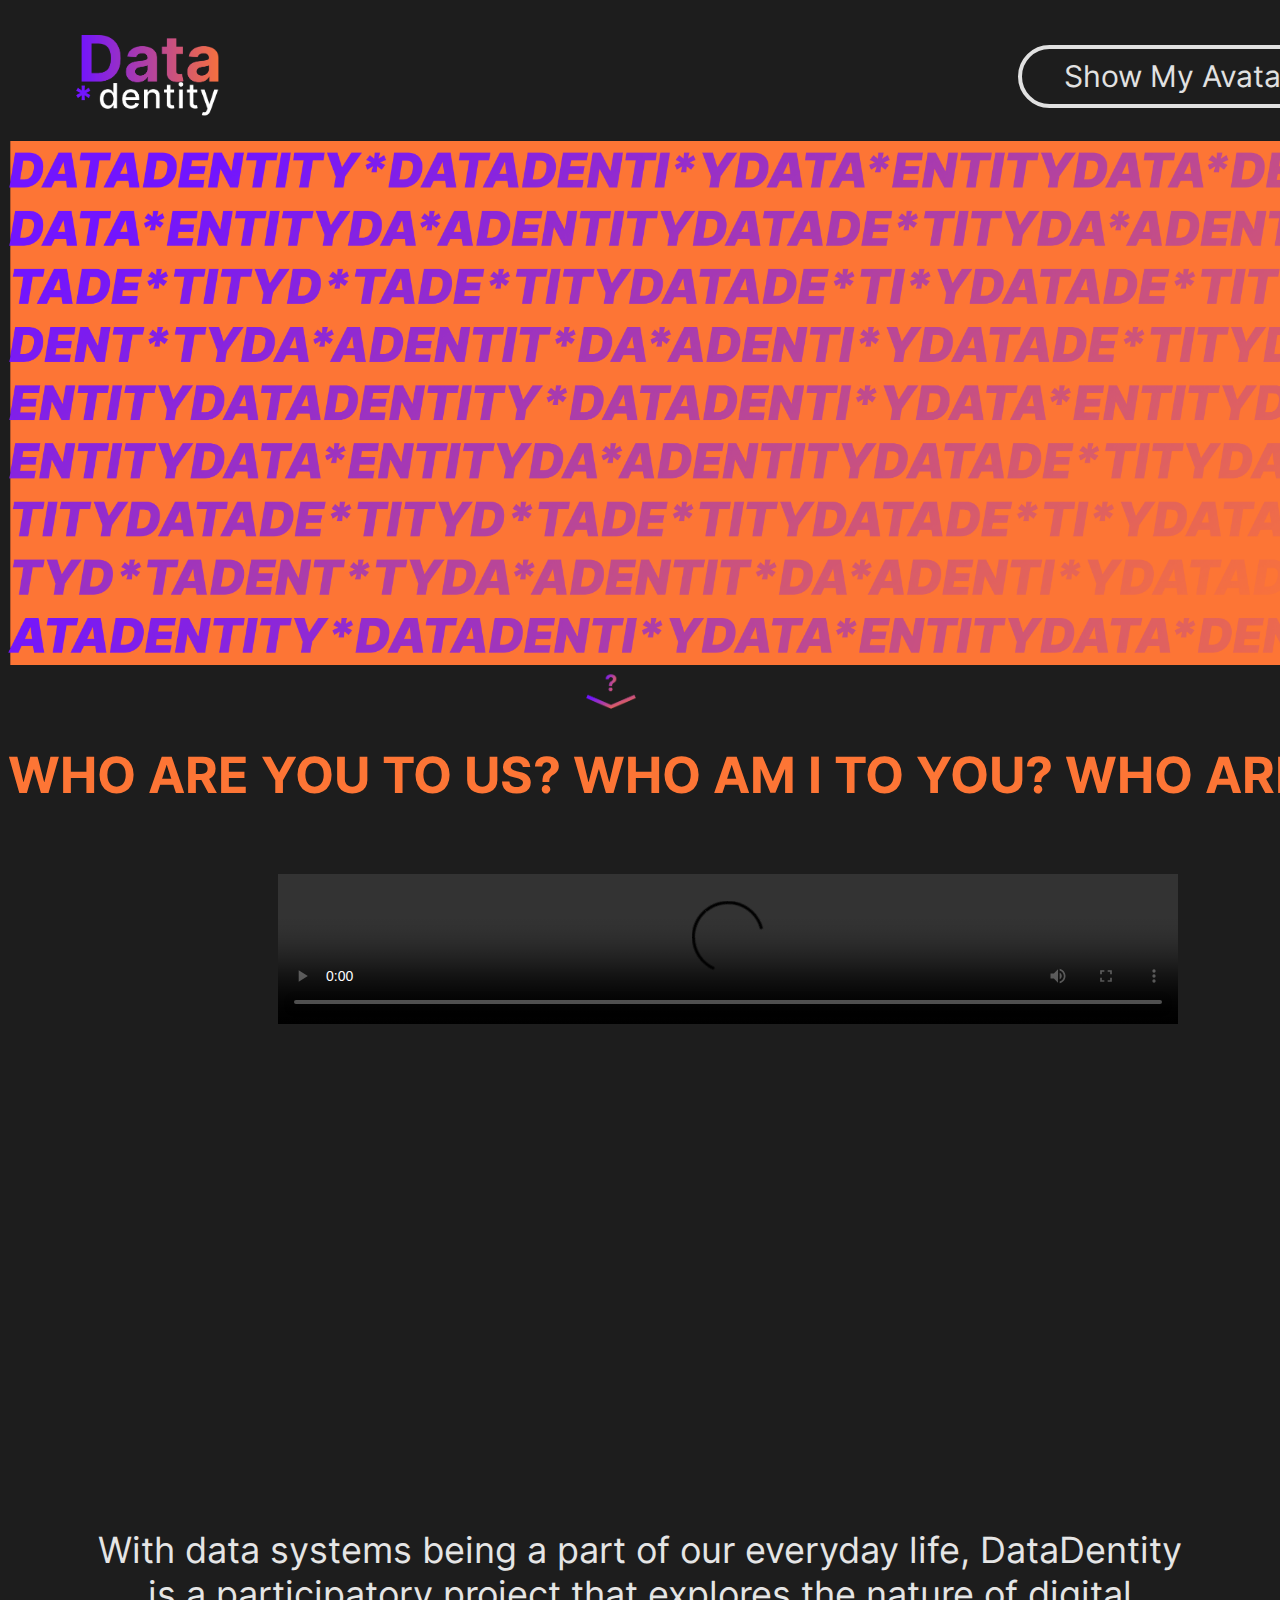
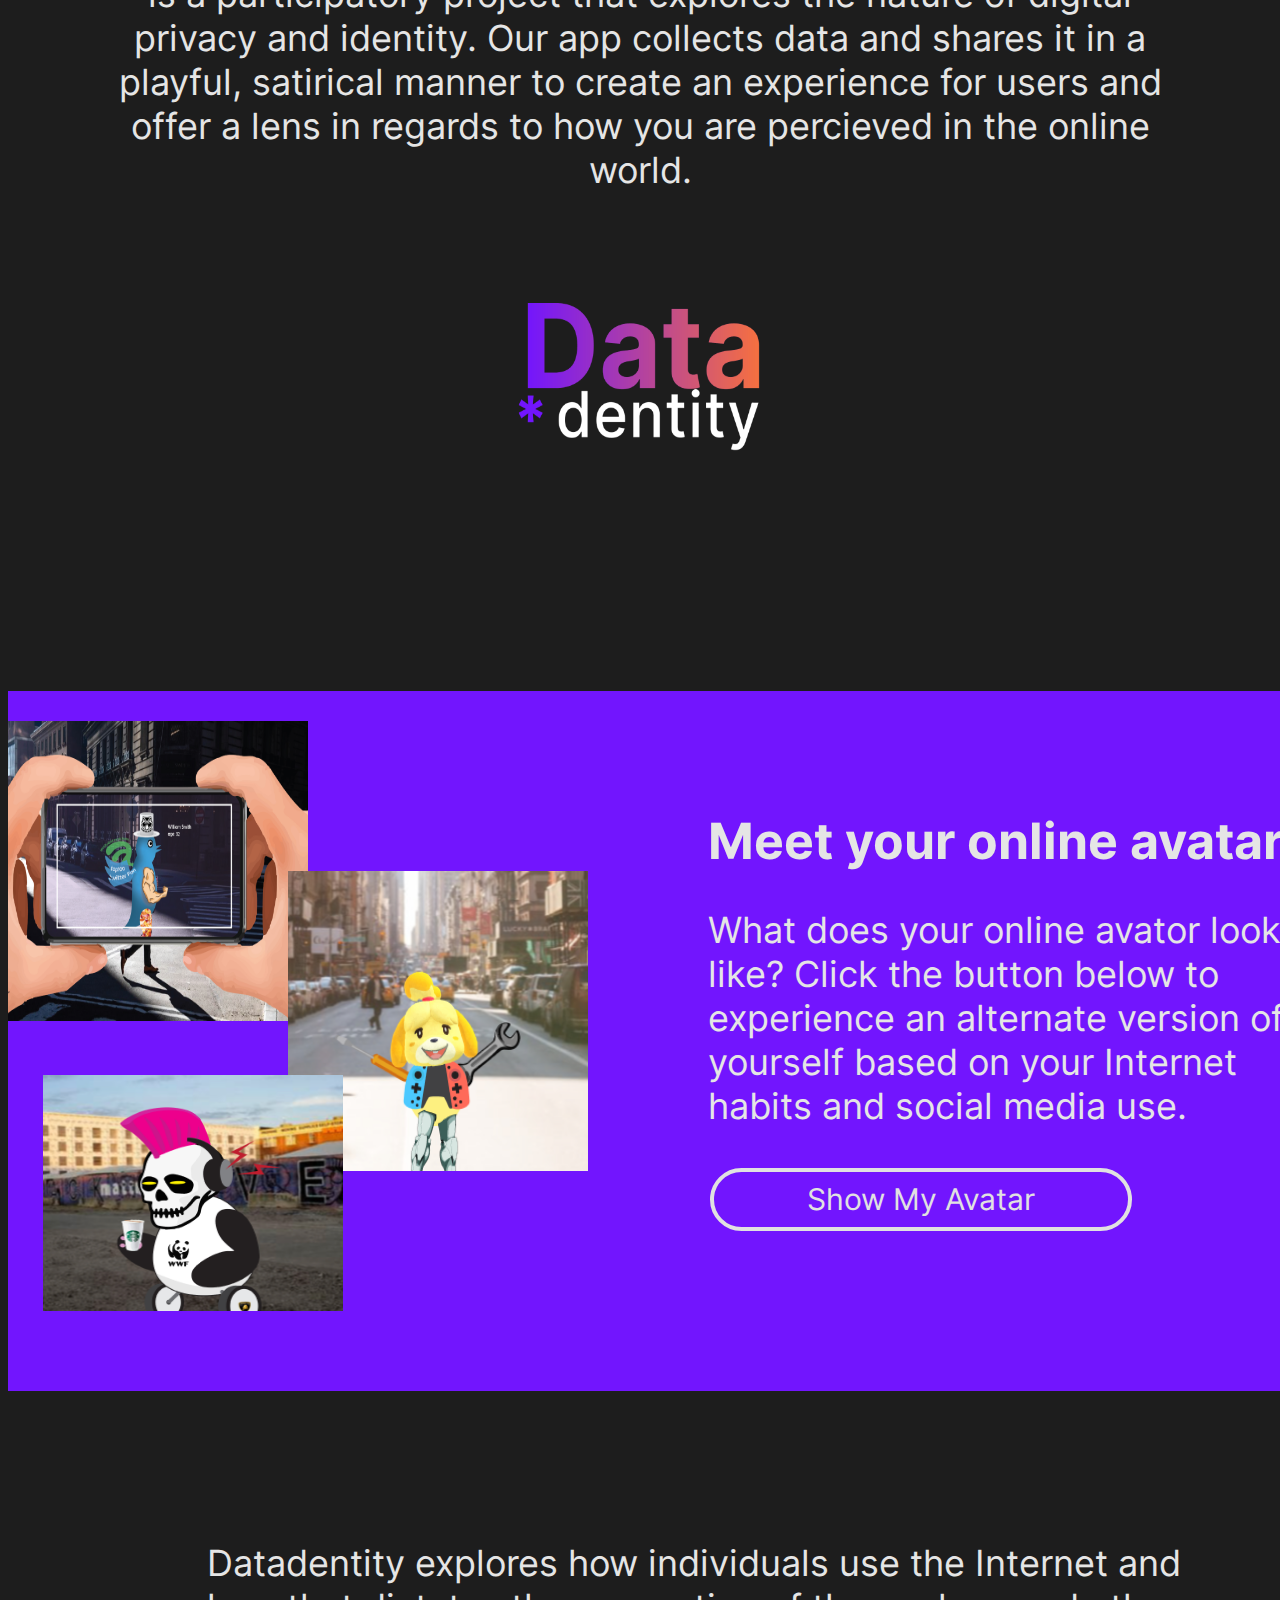
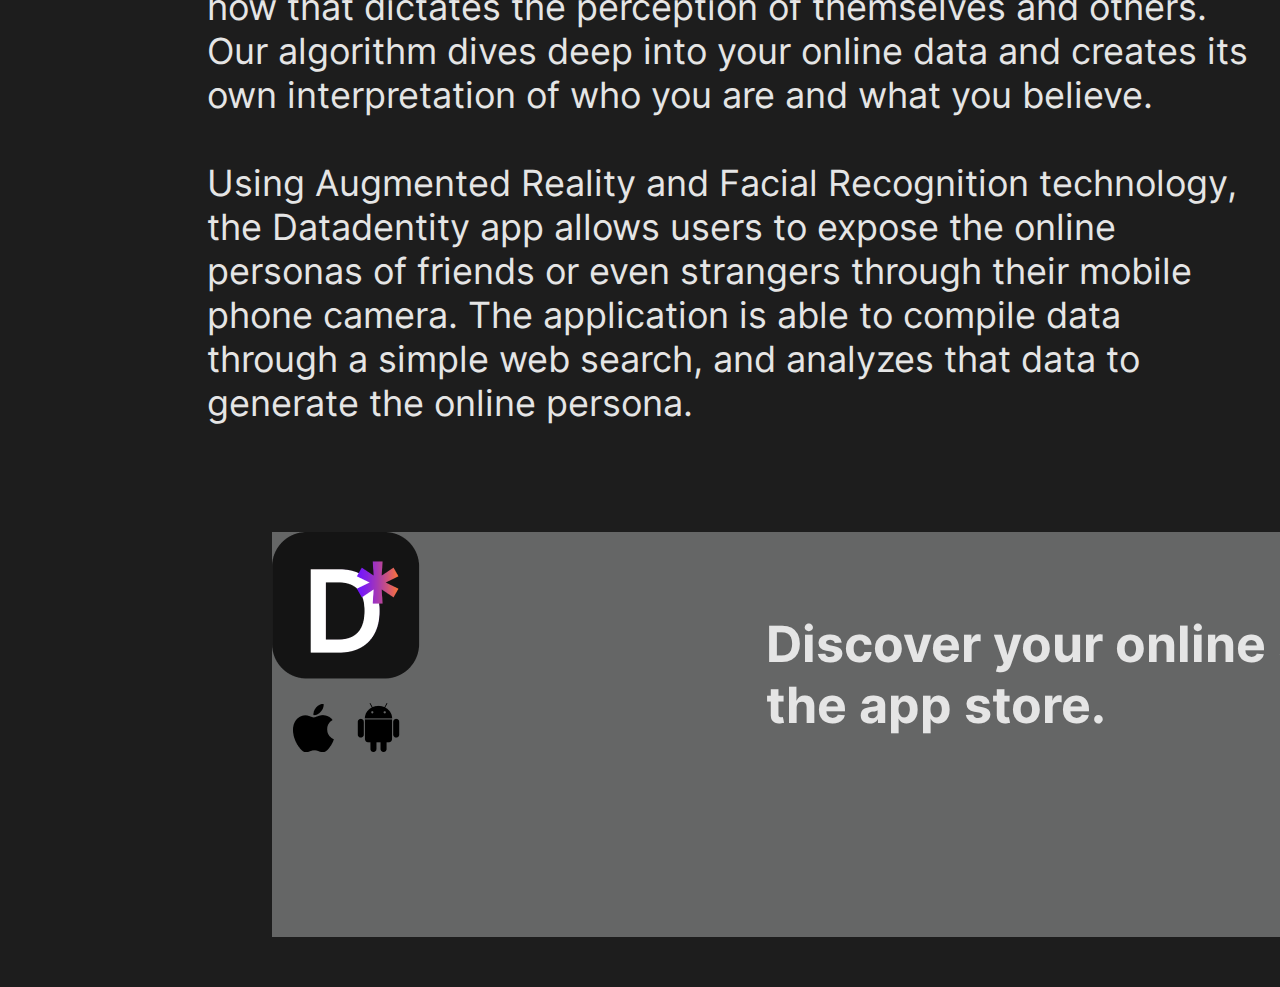
==== commit 3e0443f0: "Update index.html" ====
--- a/index.html
+++ b/index.html
@@ -60,14 +60,14 @@
 </div>
 
 
-<div class="bodytext2">
+<div id="bodytext2">
     <p>Datadentity explores how individuals use the Internet and how that dictates the perception
          of themselves and others. Our algorithm dives deep into your online data and creates its 
          own interpretation of who you are and what you believe. <br><br>
 
-        Using augmented reality and facial recognition tech, the Datadentity app allows users to 
+        Using Augmented Reality and Facial Recognition technology, the Datadentity app allows users to 
         expose the online personas of friends or even strangers through their mobile phone camera. 
-        It compiles data through a web search and analyzes that data to generate the online persona.<br><br><br><br></p>
+        The application is able to compile data through a simple web search, and analyzes that data to generate the online persona.</p>
 </div>
        
 
--- a/stylesupdated.css
+++ b/stylesupdated.css
@@ -116,11 +116,11 @@
 
 
 h1{
-	font-family: inter-bold;
-	font-style: normal;
-	font-size: 50px;
-	line-height: 61px;
-	color: #E5E5E5;
+font-family: inter-bold;
+font-style: normal;
+font-size: 50px;
+line-height: 61px;
+color: #E5E5E5;
 }
 
 
@@ -137,8 +137,8 @@
 .navBar {
     overflow: hidden;
     padding-bottom: 20px;
-     left: 66px;
-top: 27px;
+	left: 66px;
+	top: 27px;
   }
   
 
@@ -155,11 +155,15 @@
 }
 
 
-.bodytext2 {
-	padding-left: 199px;
-  	padding-right: 200px;
-	padding-top: 138px;
-	padding-bottom: 138px;
+#bodytext2 {
+	position: relative;
+	width: 1041px;
+	height: 453px;
+	margin-left: 199px;
+	margin-right: 200px;
+	margin-top: 150px;
+	margin-bottom: 138px;
+	text-align: left;
 }
 
 
@@ -240,7 +244,7 @@
 
 
 #avatartext {
-  position:relative;
+ position:relative;
   margin-left:700px;
   top:120px;
   padding-right: 100px;
@@ -256,28 +260,28 @@
 
 #greybox {
   position: relative;
-  background-color: grey;
+  background-color: #656666;
   width: 1440px;
   height: 405px;
-padding-top: 92px;
-padding-bottom: 92px;
+margin-top: 50px;
+margin-bottom: 50px;
+	margin-left: 264px;
 }
 
 
 #apptext {
   float:right;
- position:relative;
- padding-left: 76px;
-padding-right: 263px;
- padding-top:60px;
+ margin-left: 10px;
+margin-right: 263px;
+ margin-top:49px;
 }
 
 
 #appImage {
-  float:left;
-  position: relative;
-  padding-left: 264px;
-  padding-top:93px;
+float:left;
+/*position: relative;
+ padding-left: 75px;
+padding-top:60px;*/
 }
 
 
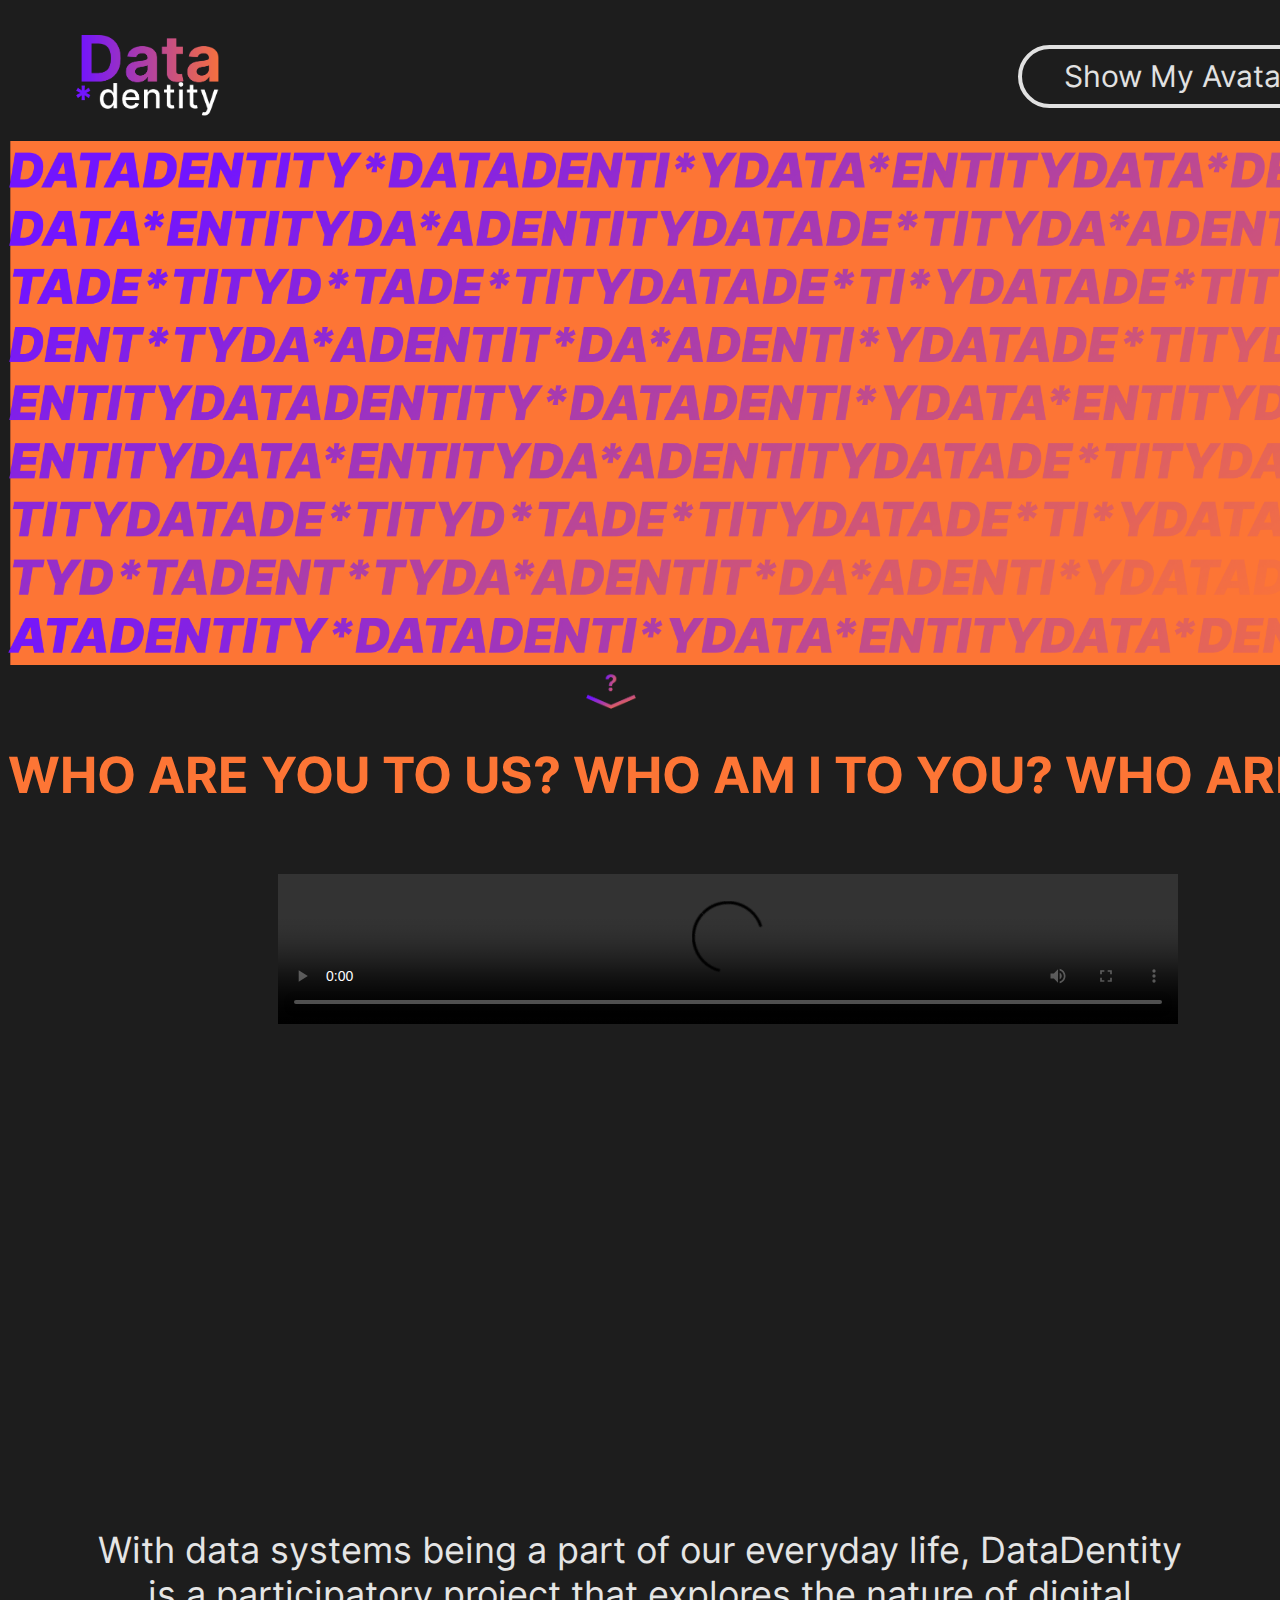
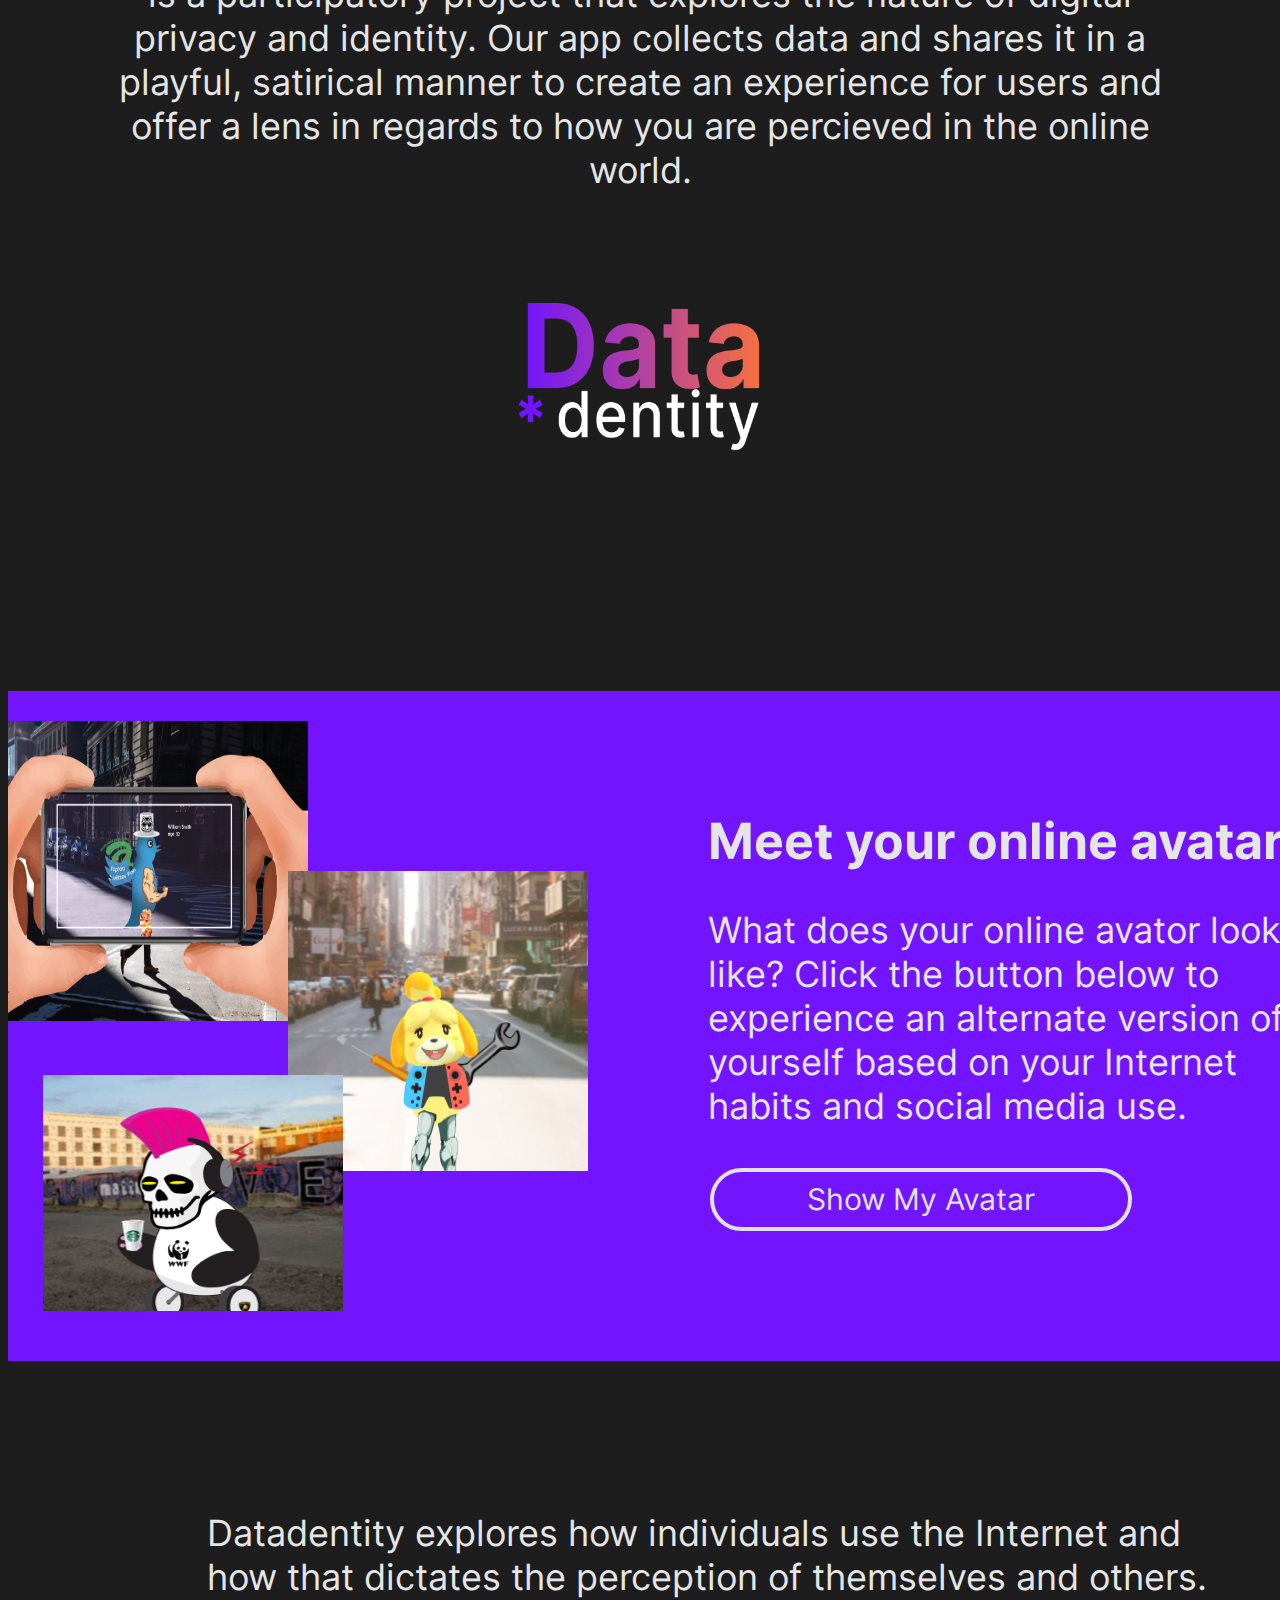
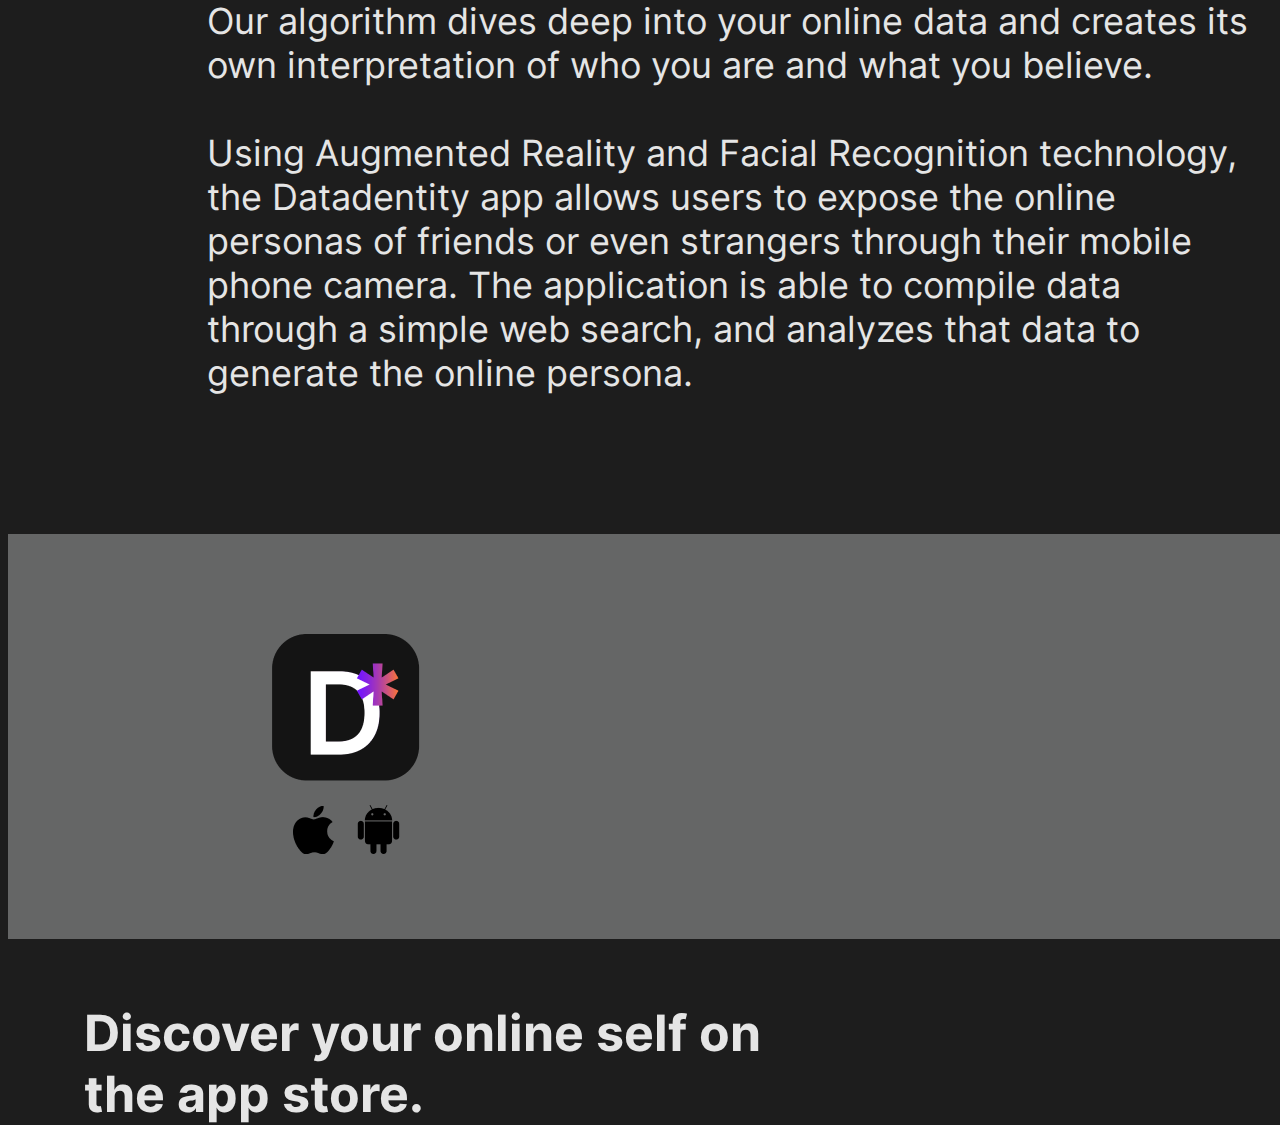
==== commit 8569cab7: "Update index.html" ====
--- a/index.html
+++ b/index.html
@@ -76,7 +76,7 @@
         <img src="appimage.png" width=153 height=220>
      </div>
     <div id="apptext">
-        <h1 style="width: 683px; height: 122px;">Discover your online self on the app store.</h1>
+        <h1 style="width: 683px;">Discover your online self on the app store.</h1>
     </div>
 </div>
       
--- a/stylesupdated.css
+++ b/stylesupdated.css
@@ -162,7 +162,7 @@
 	margin-left: 199px;
 	margin-right: 200px;
 	margin-top: 150px;
-	margin-bottom: 138px;
+	margin-bottom: 170px;
 	text-align: left;
 }
 
@@ -196,7 +196,7 @@
   height: 650px;
   background-color: #7215FE;
   flex-direction: row;
-	padding-bottom: 50px;
+	padding-bottom: 20px;
 }
 
 
@@ -263,27 +263,26 @@
   background-color: #656666;
   width: 1440px;
   height: 405px;
-margin-top: 50px;
-margin-bottom: 50px;
-	margin-left: 264px;
+
 }
 
 
 #apptext {
-  float:right;
- margin-left: 10px;
-margin-right: 263px;
- margin-top:49px;
+position: relative;
+margin-left:76px;
+padding-top: 20px;
+padding-right:263px;
+	
 }
 
 
 #appImage {
-float:left;
-/*position: relative;
- padding-left: 75px;
-padding-top:60px;*/
-}
-
+position: relative;
+padding-top: 100px;
+padding-bottom: 92px;
+padding-left:264px;
+
+}
 
 .footer {
   position:fixed;
